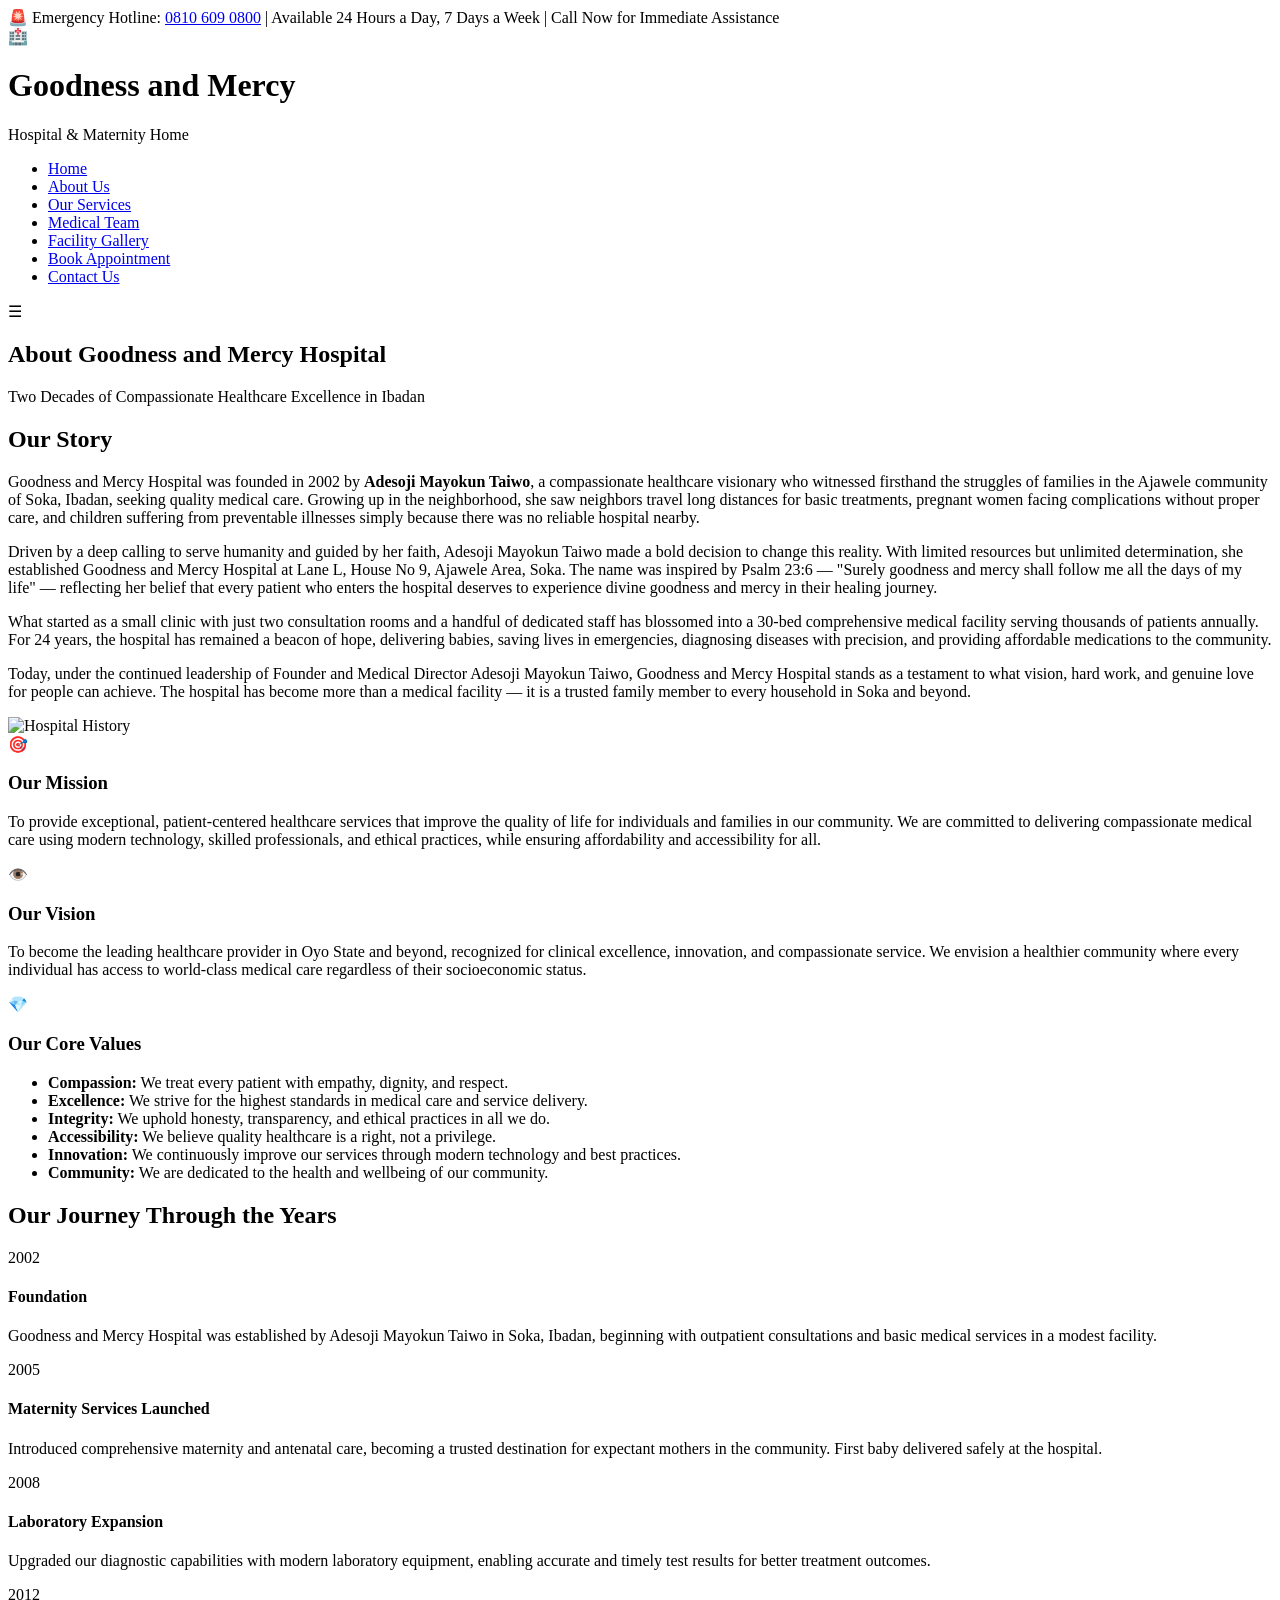
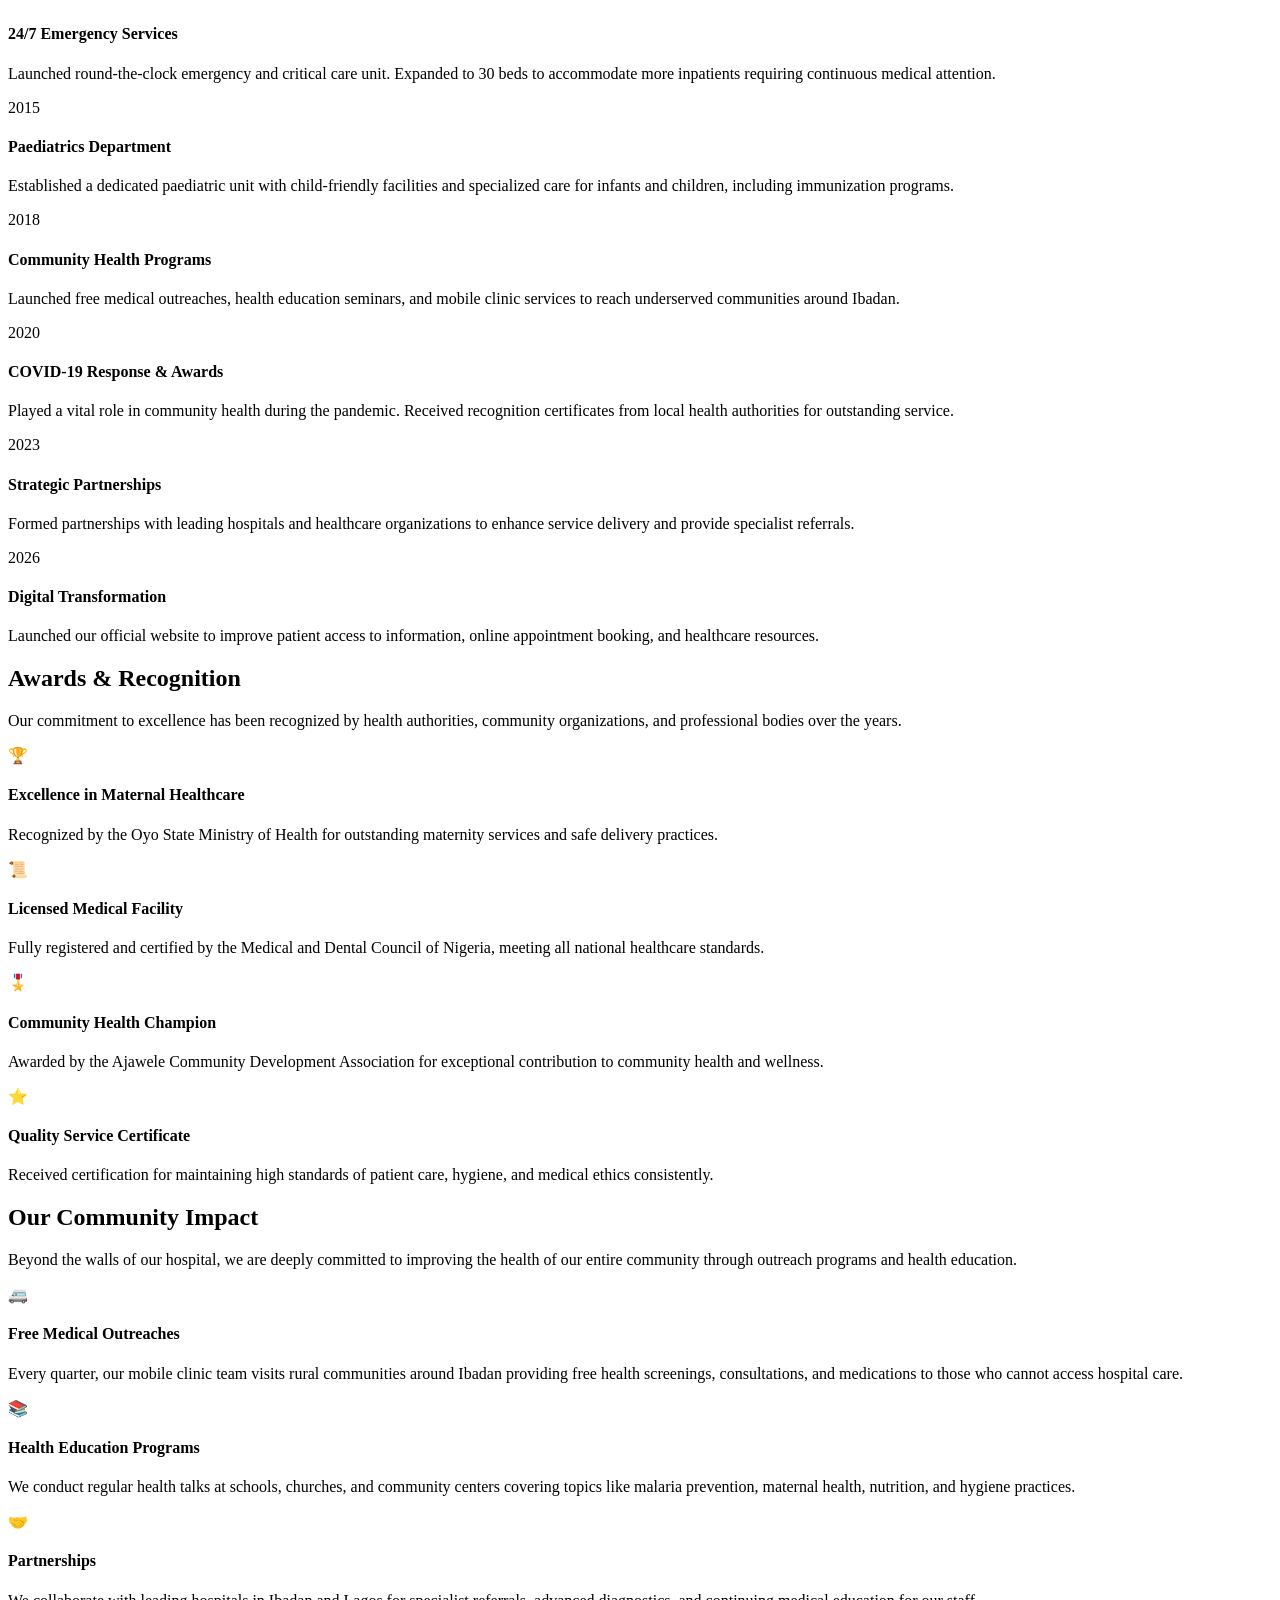
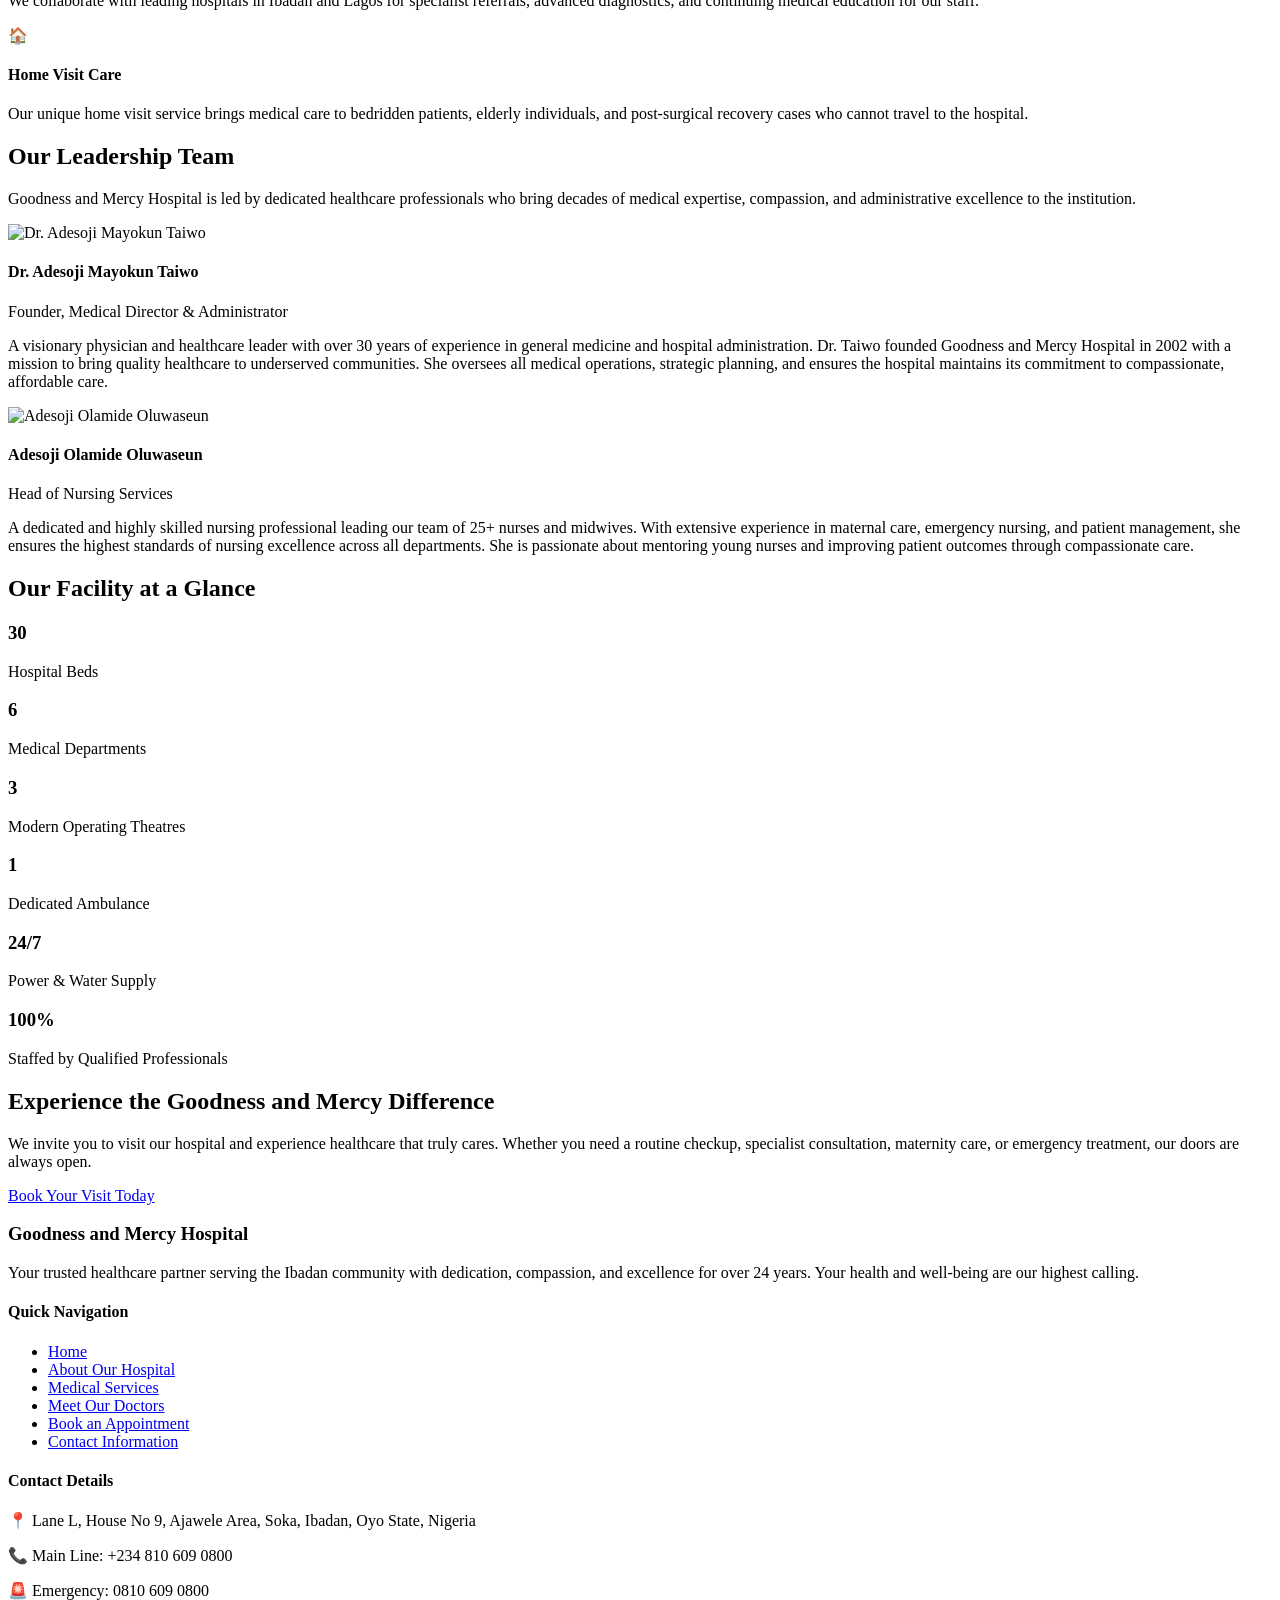
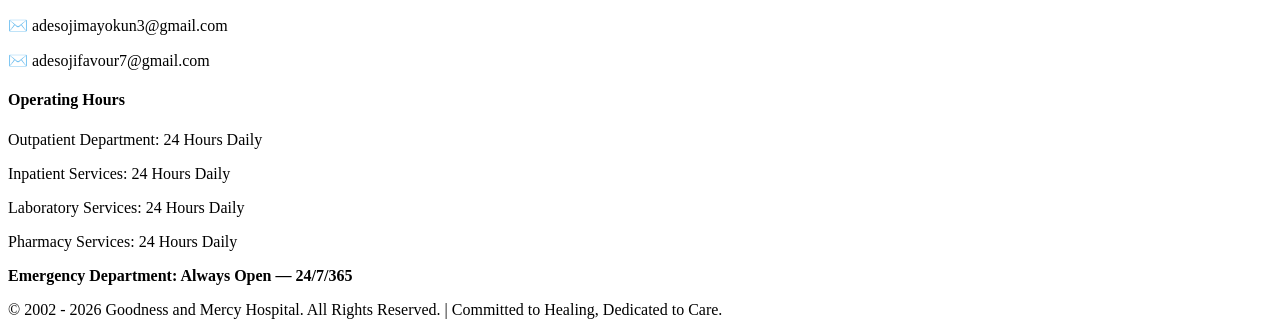
==== about.html @ 559cc2c1 "Create about.html" ====
<!DOCTYPE html>
<html lang="en">
<head>
    <meta charset="UTF-8">
    <meta name="viewport" content="width=device-width, initial-scale=1.0">
    <title>About Us - Goodness and Mercy Hospital | Ibadan, Nigeria</title>
    <meta name="description" content="Learn about Goodness and Mercy Hospital's history, mission, vision, and commitment to quality healthcare in Ibadan, Nigeria since 2002.">
    <link rel="stylesheet" href="css/style.css">
    <link href="https://fonts.googleapis.com/css2?family=Poppins:wght@300;400;500;600;700&display=swap" rel="stylesheet">
</head>
<body>

    <!-- Emergency Hotline Banner -->
    <div class="emergency-banner">
        <span>🚨 Emergency Hotline: </span>
        <a href="tel:+2348106090800">0810 609 0800</a>
        <span> | Available 24 Hours a Day, 7 Days a Week | Call Now for Immediate Assistance</span>
    </div>

    <!-- Header -->
    <header>
        <div class="logo">
            <div class="logo-icon">🏥</div>
            <div class="logo-text">
                <h1>Goodness and Mercy</h1>
                <p>Hospital & Maternity Home</p>
            </div>
        </div>
        <nav>
            <ul>
                <li><a href="index.html">Home</a></li>
                <li><a href="about.html" class="active">About Us</a></li>
                <li><a href="services.html">Our Services</a></li>
                <li><a href="doctors.html">Medical Team</a></li>
                <li><a href="gallery.html">Facility Gallery</a></li>
                <li><a href="appointment.html">Book Appointment</a></li>
                <li><a href="contact.html">Contact Us</a></li>
            </ul>
        </nav>
        <div class="mobile-menu-btn">☰</div>
    </header>

    <!-- Page Hero -->
    <section class="page-hero">
        <div class="page-hero-content">
            <h2>About Goodness and Mercy Hospital</h2>
            <p>Two Decades of Compassionate Healthcare Excellence in Ibadan</p>
        </div>
    </section>

    <!-- Our Story -->
    <section class="about-story">
        <div class="about-story-content">
            <h2>Our Story</h2>
            <p>Goodness and Mercy Hospital was founded in 2002 by <strong>Adesoji Mayokun Taiwo</strong>, a compassionate healthcare visionary who witnessed firsthand the struggles of families in the Ajawele community of Soka, Ibadan, seeking quality medical care. Growing up in the neighborhood, she saw neighbors travel long distances for basic treatments, pregnant women facing complications without proper care, and children suffering from preventable illnesses simply because there was no reliable hospital nearby.</p>
            
            <p>Driven by a deep calling to serve humanity and guided by her faith, Adesoji Mayokun Taiwo made a bold decision to change this reality. With limited resources but unlimited determination, she established Goodness and Mercy Hospital at Lane L, House No 9, Ajawele Area, Soka. The name was inspired by Psalm 23:6 — "Surely goodness and mercy shall follow me all the days of my life" — reflecting her belief that every patient who enters the hospital deserves to experience divine goodness and mercy in their healing journey.</p>
            
            <p>What started as a small clinic with just two consultation rooms and a handful of dedicated staff has blossomed into a 30-bed comprehensive medical facility serving thousands of patients annually. For 24 years, the hospital has remained a beacon of hope, delivering babies, saving lives in emergencies, diagnosing diseases with precision, and providing affordable medications to the community.</p>
            
            <p>Today, under the continued leadership of Founder and Medical Director Adesoji Mayokun Taiwo, Goodness and Mercy Hospital stands as a testament to what vision, hard work, and genuine love for people can achieve. The hospital has become more than a medical facility — it is a trusted family member to every household in Soka and beyond.</p>
        </div>
        <div class="about-story-image">
            <img src="https://images.unsplash.com/photo-1516549655169-df83a0774514?w=600" alt="Hospital History">
        </div>
    </section>

    <!-- Mission & Vision -->
    <section class="mission-vision">
        <div class="mission-card">
            <div class="mission-icon">🎯</div>
            <h3>Our Mission</h3>
            <p>To provide exceptional, patient-centered healthcare services that improve the quality of life for individuals and families in our community. We are committed to delivering compassionate medical care using modern technology, skilled professionals, and ethical practices, while ensuring affordability and accessibility for all.</p>
        </div>
        <div class="vision-card">
            <div class="vision-icon">👁️</div>
            <h3>Our Vision</h3>
            <p>To become the leading healthcare provider in Oyo State and beyond, recognized for clinical excellence, innovation, and compassionate service. We envision a healthier community where every individual has access to world-class medical care regardless of their socioeconomic status.</p>
        </div>
        <div class="values-card">
            <div class="values-icon">💎</div>
            <h3>Our Core Values</h3>
            <ul>
                <li><strong>Compassion:</strong> We treat every patient with empathy, dignity, and respect.</li>
                <li><strong>Excellence:</strong> We strive for the highest standards in medical care and service delivery.</li>
                <li><strong>Integrity:</strong> We uphold honesty, transparency, and ethical practices in all we do.</li>
                <li><strong>Accessibility:</strong> We believe quality healthcare is a right, not a privilege.</li>
                <li><strong>Innovation:</strong> We continuously improve our services through modern technology and best practices.</li>
                <li><strong>Community:</strong> We are dedicated to the health and wellbeing of our community.</li>
            </ul>
        </div>
    </section>

    <!-- Timeline -->
    <section class="timeline">
        <h2>Our Journey Through the Years</h2>
        <div class="timeline-container">
            <div class="timeline-item">
                <div class="timeline-year">2002</div>
                <div class="timeline-content">
                    <h4>Foundation</h4>
                    <p>Goodness and Mercy Hospital was established by Adesoji Mayokun Taiwo in Soka, Ibadan, beginning with outpatient consultations and basic medical services in a modest facility.</p>
                </div>
            </div>
            <div class="timeline-item">
                <div class="timeline-year">2005</div>
                <div class="timeline-content">
                    <h4>Maternity Services Launched</h4>
                    <p>Introduced comprehensive maternity and antenatal care, becoming a trusted destination for expectant mothers in the community. First baby delivered safely at the hospital.</p>
                </div>
            </div>
            <div class="timeline-item">
                <div class="timeline-year">2008</div>
                <div class="timeline-content">
                    <h4>Laboratory Expansion</h4>
                    <p>Upgraded our diagnostic capabilities with modern laboratory equipment, enabling accurate and timely test results for better treatment outcomes.</p>
                </div>
            </div>
            <div class="timeline-item">
                <div class="timeline-year">2012</div>
                <div class="timeline-content">
                    <h4>24/7 Emergency Services</h4>
                    <p>Launched round-the-clock emergency and critical care unit. Expanded to 30 beds to accommodate more inpatients requiring continuous medical attention.</p>
                </div>
            </div>
            <div class="timeline-item">
                <div class="timeline-year">2015</div>
                <div class="timeline-content">
                    <h4>Paediatrics Department</h4>
                    <p>Established a dedicated paediatric unit with child-friendly facilities and specialized care for infants and children, including immunization programs.</p>
                </div>
            </div>
            <div class="timeline-item">
                <div class="timeline-year">2018</div>
                <div class="timeline-content">
                    <h4>Community Health Programs</h4>
                    <p>Launched free medical outreaches, health education seminars, and mobile clinic services to reach underserved communities around Ibadan.</p>
                </div>
            </div>
            <div class="timeline-item">
                <div class="timeline-year">2020</div>
                <div class="timeline-content">
                    <h4>COVID-19 Response & Awards</h4>
                    <p>Played a vital role in community health during the pandemic. Received recognition certificates from local health authorities for outstanding service.</p>
                </div>
            </div>
            <div class="timeline-item">
                <div class="timeline-year">2023</div>
                <div class="timeline-content">
                    <h4>Strategic Partnerships</h4>
                    <p>Formed partnerships with leading hospitals and healthcare organizations to enhance service delivery and provide specialist referrals.</p>
                </div>
            </div>
            <div class="timeline-item">
                <div class="timeline-year">2026</div>
                <div class="timeline-content">
                    <h4>Digital Transformation</h4>
                    <p>Launched our official website to improve patient access to information, online appointment booking, and healthcare resources.</p>
                </div>
            </div>
        </div>
    </section>

    <!-- Awards & Recognition -->
    <section class="awards">
        <h2>Awards & Recognition</h2>
        <p class="section-intro">Our commitment to excellence has been recognized by health authorities, community organizations, and professional bodies over the years.</p>
        <div class="awards-grid">
            <div class="award-card">
                <div class="award-icon">🏆</div>
                <h4>Excellence in Maternal Healthcare</h4>
                <p>Recognized by the Oyo State Ministry of Health for outstanding maternity services and safe delivery practices.</p>
            </div>
            <div class="award-card">
                <div class="award-icon">📜</div>
                <h4>Licensed Medical Facility</h4>
                <p>Fully registered and certified by the Medical and Dental Council of Nigeria, meeting all national healthcare standards.</p>
            </div>
            <div class="award-card">
                <div class="award-icon">🎖️</div>
                <h4>Community Health Champion</h4>
                <p>Awarded by the Ajawele Community Development Association for exceptional contribution to community health and wellness.</p>
            </div>
            <div class="award-card">
                <div class="award-icon">⭐</div>
                <h4>Quality Service Certificate</h4>
                <p>Received certification for maintaining high standards of patient care, hygiene, and medical ethics consistently.</p>
            </div>
        </div>
    </section>

    <!-- Community Impact -->
    <section class="community-impact">
        <h2>Our Community Impact</h2>
        <p class="section-intro">Beyond the walls of our hospital, we are deeply committed to improving the health of our entire community through outreach programs and health education.</p>
        <div class="impact-grid">
            <div class="impact-card">
                <div class="impact-icon">🚐</div>
                <h4>Free Medical Outreaches</h4>
                <p>Every quarter, our mobile clinic team visits rural communities around Ibadan providing free health screenings, consultations, and medications to those who cannot access hospital care.</p>
            </div>
            <div class="impact-card">
                <div class="impact-icon">📚</div>
                <h4>Health Education Programs</h4>
                <p>We conduct regular health talks at schools, churches, and community centers covering topics like malaria prevention, maternal health, nutrition, and hygiene practices.</p>
            </div>
            <div class="impact-card">
                <div class="impact-icon">🤝</div>
                <h4>Partnerships</h4>
                <p>We collaborate with leading hospitals in Ibadan and Lagos for specialist referrals, advanced diagnostics, and continuing medical education for our staff.</p>
            </div>
            <div class="impact-card">
                <div class="impact-icon">🏠</div>
                <h4>Home Visit Care</h4>
                <p>Our unique home visit service brings medical care to bedridden patients, elderly individuals, and post-surgical recovery cases who cannot travel to the hospital.</p>
            </div>
        </div>
    </section>

    <!-- Leadership -->
    <section class="leadership">
        <h2>Our Leadership Team</h2>
        <p class="section-intro">Goodness and Mercy Hospital is led by dedicated healthcare professionals who bring decades of medical expertise, compassion, and administrative excellence to the institution.</p>
        <div class="leadership-grid">
            <div class="leader-card">
                <div class="leader-image">
                    <img src="https://images.unsplash.com/photo-1559839734-2b71ea197ec2?w=400" alt="Dr. Adesoji Mayokun Taiwo">
                </div>
                <h4>Dr. Adesoji Mayokun Taiwo</h4>
                <p class="leader-title">Founder, Medical Director & Administrator</p>
                <p>A visionary physician and healthcare leader with over 30 years of experience in general medicine and hospital administration. Dr. Taiwo founded Goodness and Mercy Hospital in 2002 with a mission to bring quality healthcare to underserved communities. She oversees all medical operations, strategic planning, and ensures the hospital maintains its commitment to compassionate, affordable care.</p>
            </div>
            <div class="leader-card">
                <div class="leader-image">
                    <img src="https://images.unsplash.com/photo-1594824476967-48c8b964273f?w=400" alt="Adesoji Olamide Oluwaseun">
                </div>
                <h4>Adesoji Olamide Oluwaseun</h4>
                <p class="leader-title">Head of Nursing Services</p>
                <p>A dedicated and highly skilled nursing professional leading our team of 25+ nurses and midwives. With extensive experience in maternal care, emergency nursing, and patient management, she ensures the highest standards of nursing excellence across all departments. She is passionate about mentoring young nurses and improving patient outcomes through compassionate care.</p>
            </div>
        </div>
    </section>

    <!-- Facility Stats -->
    <section class="facility-stats">
        <h2>Our Facility at a Glance</h2>
        <div class="facility-grid">
            <div class="facility-item">
                <h3>30</h3>
                <p>Hospital Beds</p>
            </div>
            <div class="facility-item">
                <h3>6</h3>
                <p>Medical Departments</p>
            </div>
            <div class="facility-item">
                <h3>3</h3>
                <p>Modern Operating Theatres</p>
            </div>
            <div class="facility-item">
                <h3>1</h3>
                <p>Dedicated Ambulance</p>
            </div>
            <div class="facility-item">
                <h3>24/7</h3>
                <p>Power & Water Supply</p>
            </div>
            <div class="facility-item">
                <h3>100%</h3>
                <p>Staffed by Qualified Professionals</p>
            </div>
        </div>
    </section>

    <!-- CTA -->
    <section class="cta">
        <h2>Experience the Goodness and Mercy Difference</h2>
        <p>We invite you to visit our hospital and experience healthcare that truly cares. Whether you need a routine checkup, specialist consultation, maternity care, or emergency treatment, our doors are always open.</p>
        <a href="appointment.html" class="btn btn-white">Book Your Visit Today</a>
    </section>

    <!-- Footer -->
    <footer>
        <div class="footer-content">
            <div class="footer-section">
                <h3>Goodness and Mercy Hospital</h3>
                <p>Your trusted healthcare partner serving the Ibadan community with dedication, compassion, and excellence for over 24 years. Your health and well-being are our highest calling.</p>
            </div>
            <div class="footer-section">
                <h4>Quick Navigation</h4>
                <ul>
                    <li><a href="index.html">Home</a></li>
                    <li><a href="about.html">About Our Hospital</a></li>
                    <li><a href="services.html">Medical Services</a></li>
                    <li><a href="doctors.html">Meet Our Doctors</a></li>
                    <li><a href="appointment.html">Book an Appointment</a></li>
                    <li><a href="contact.html">Contact Information</a></li>
                </ul>
            </div>
            <div class="footer-section">
                <h4>Contact Details</h4>
                <p>📍 Lane L, House No 9, Ajawele Area, Soka, Ibadan, Oyo State, Nigeria</p>
                <p>📞 Main Line: +234 810 609 0800</p>
                <p>🚨 Emergency: 0810 609 0800</p>
                <p>✉️ adesojimayokun3@gmail.com</p>
                <p>✉️ adesojifavour7@gmail.com</p>
            </div>
            <div class="footer-section">
                <h4>Operating Hours</h4>
                <p>Outpatient Department: 24 Hours Daily</p>
                <p>Inpatient Services: 24 Hours Daily</p>
                <p>Laboratory Services: 24 Hours Daily</p>
                <p>Pharmacy Services: 24 Hours Daily</p>
                <p><strong>Emergency Department: Always Open — 24/7/365</strong></p>
            </div>
        </div>
        <div class="footer-bottom">
            <p>© 2002 - 2026 Goodness and Mercy Hospital. All Rights Reserved. | Committed to Healing, Dedicated to Care.</p>
        </div>
    </footer>

    <script src="js/main.js"></script>
</body>
</html>
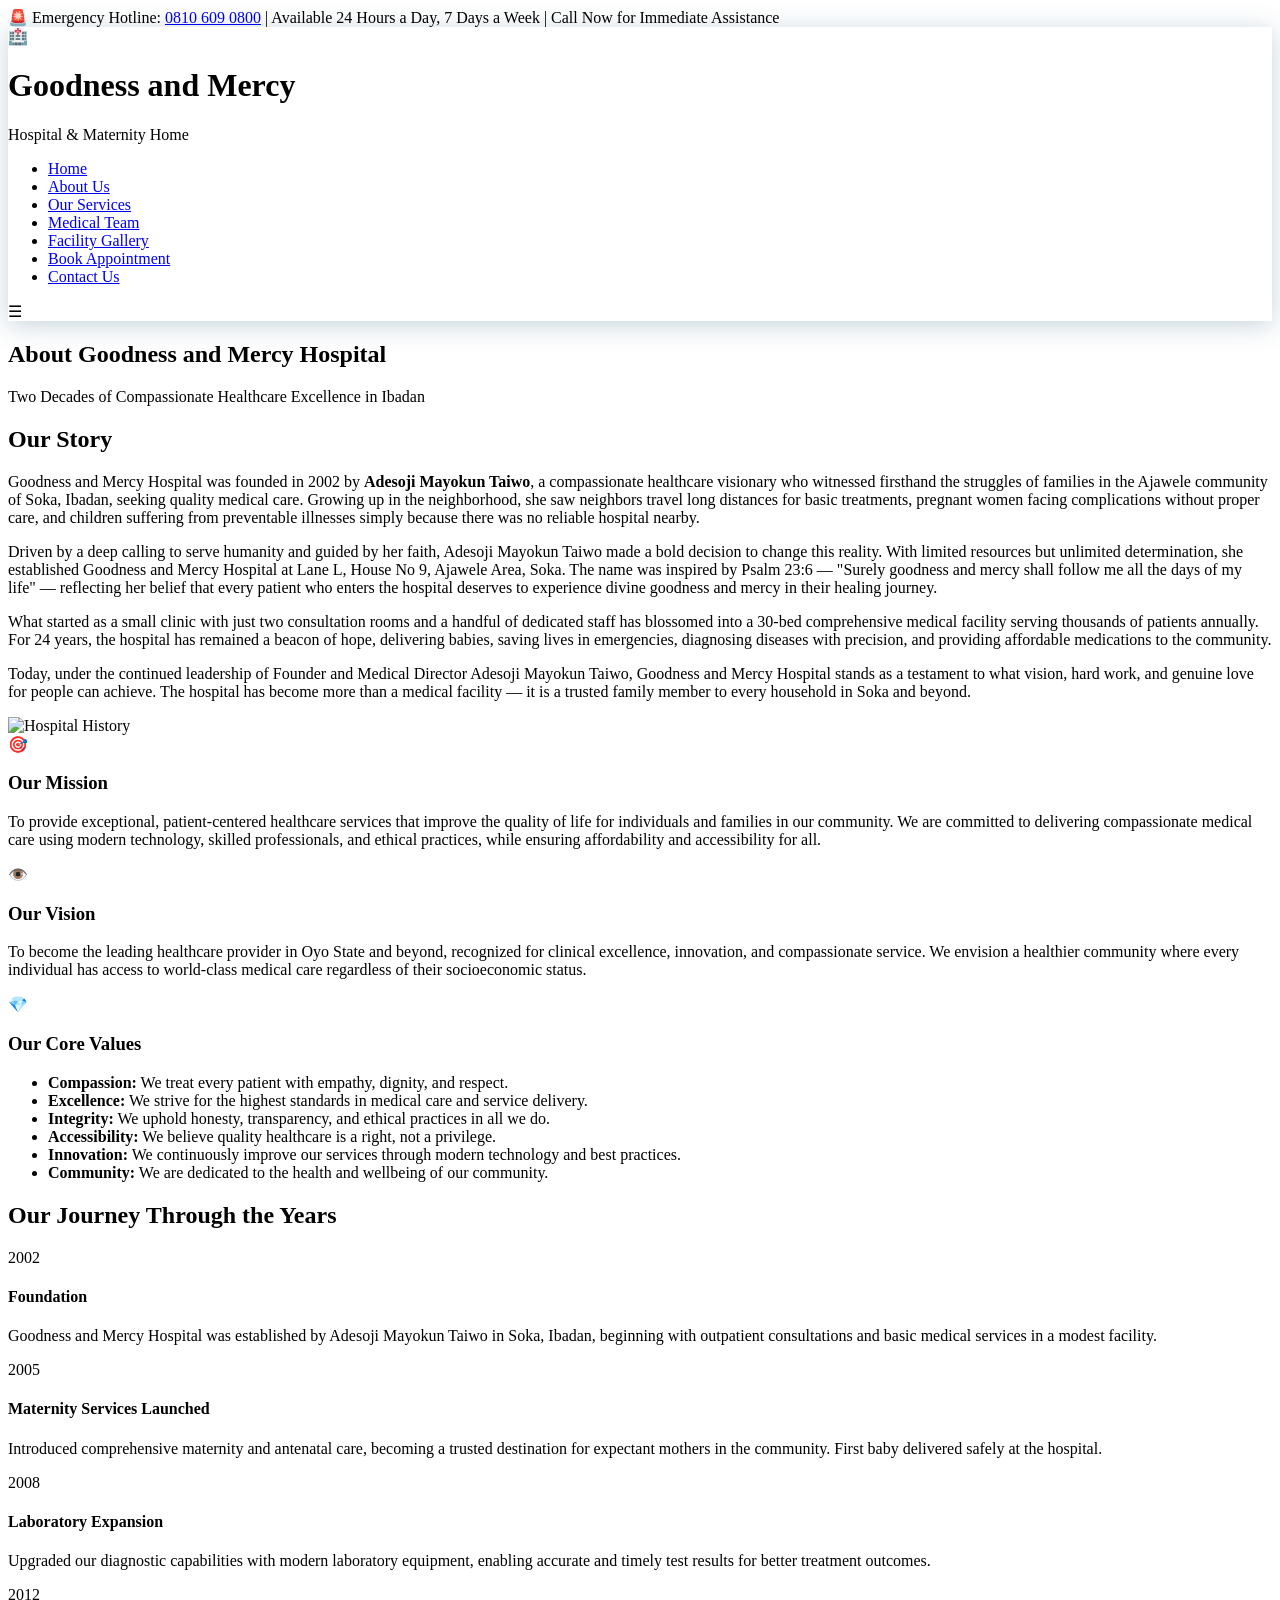
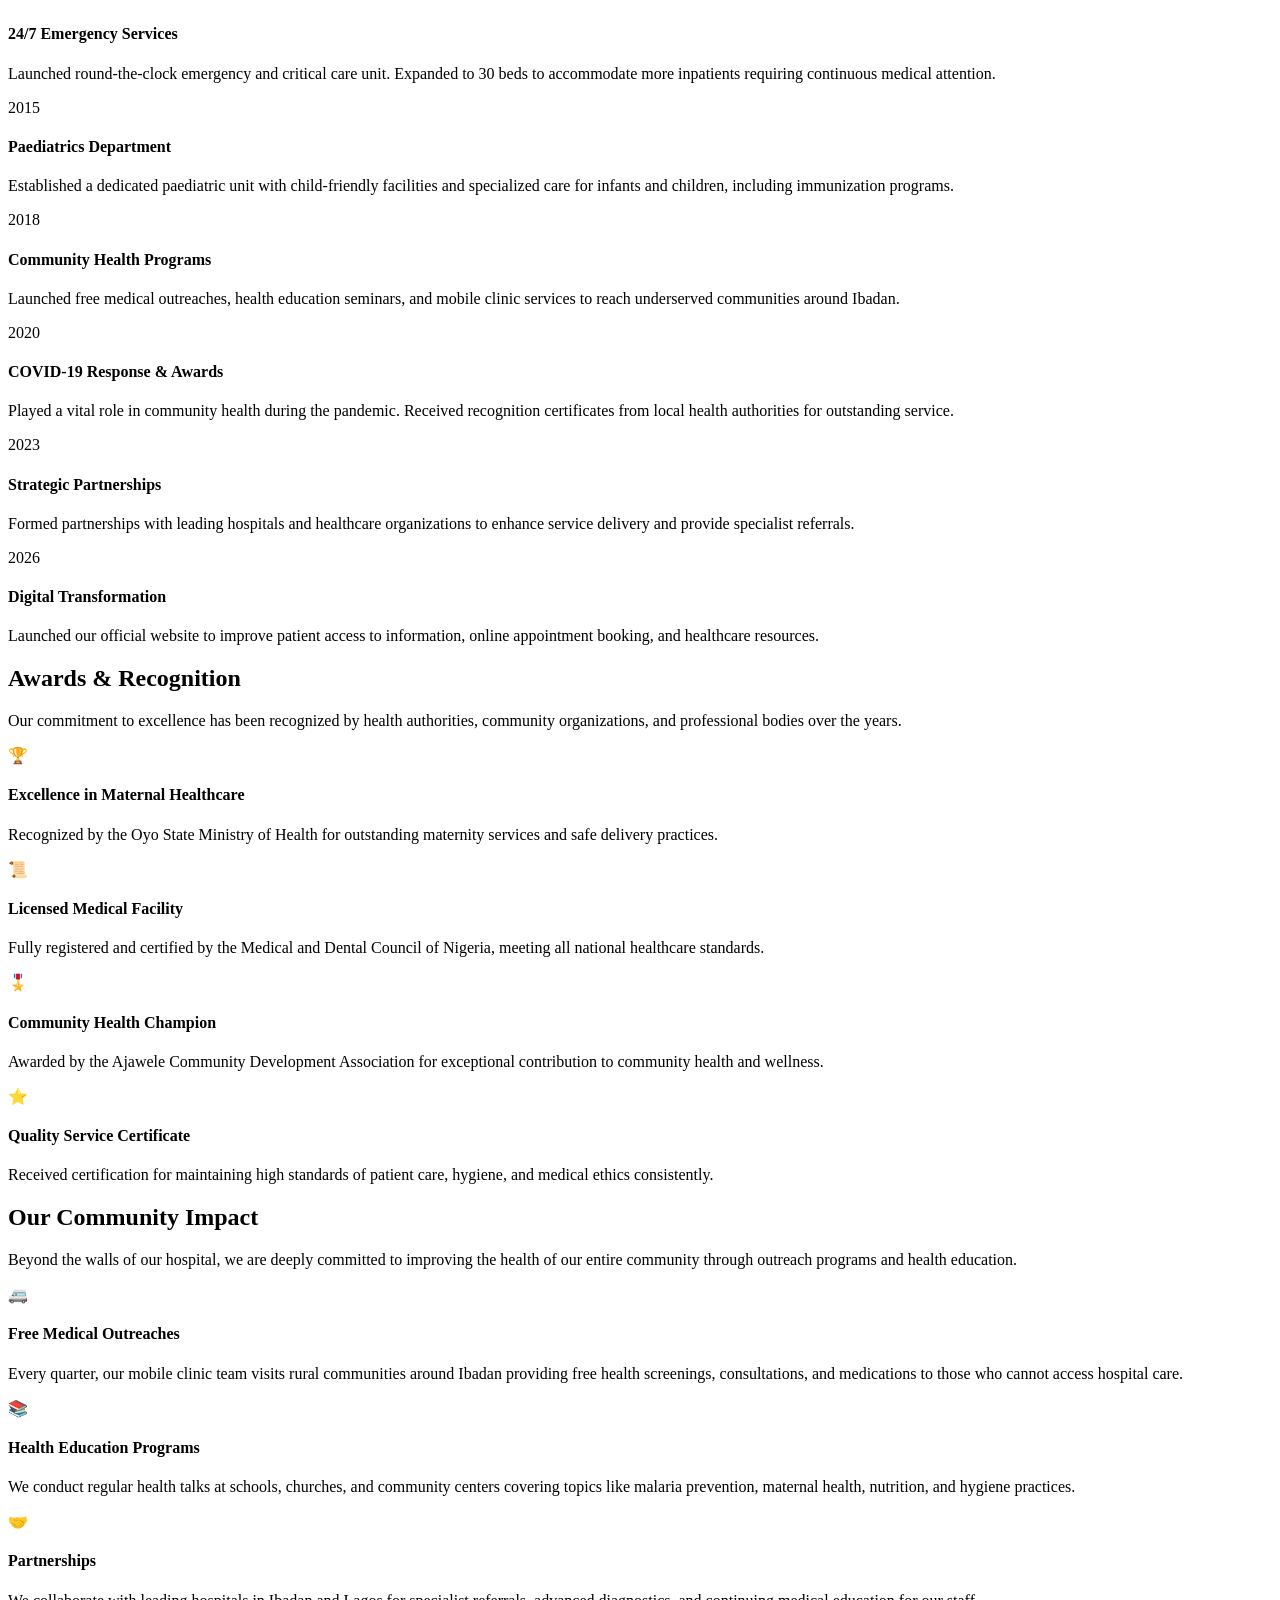
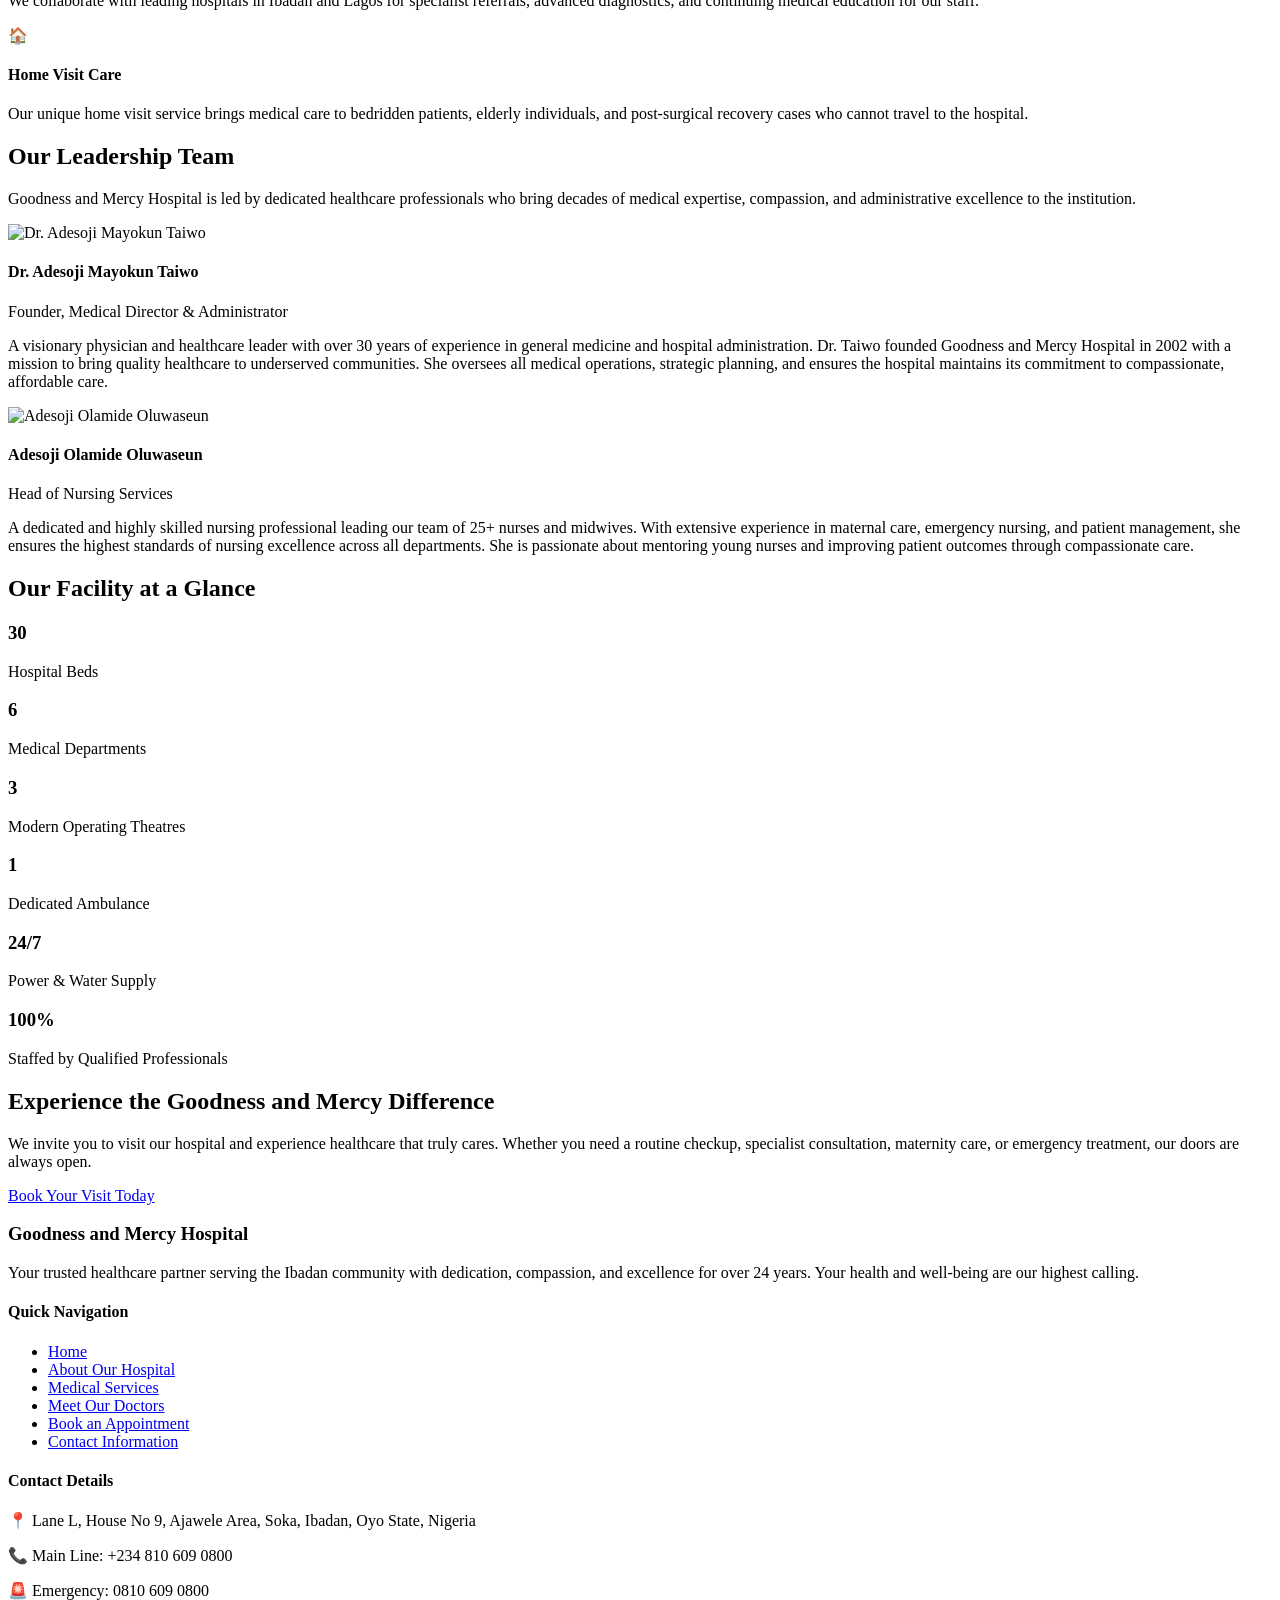
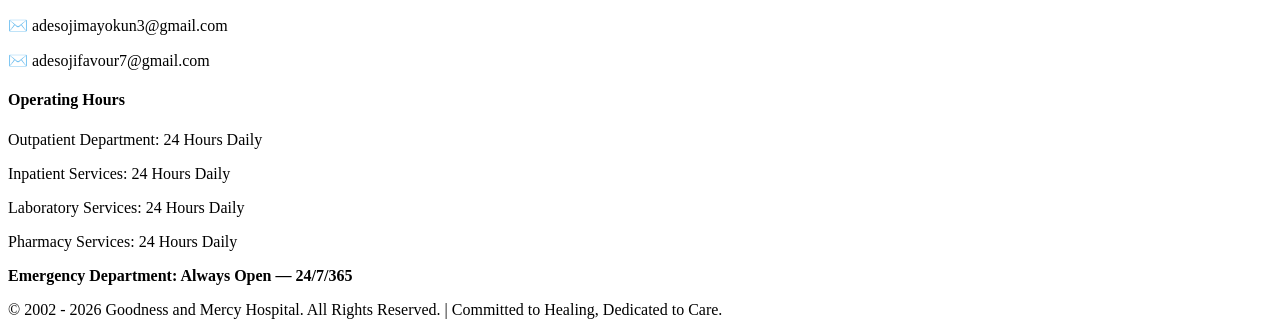
==== commit 7400d567: "Add script tag for main.js in about.html" ====
--- a/about.html
+++ b/about.html
@@ -7,6 +7,7 @@
     <meta name="description" content="Learn about Goodness and Mercy Hospital's history, mission, vision, and commitment to quality healthcare in Ibadan, Nigeria since 2002.">
     <link rel="stylesheet" href="css/style.css">
     <link href="https://fonts.googleapis.com/css2?family=Poppins:wght@300;400;500;600;700&display=swap" rel="stylesheet">
+    <script src="js/main.js"></script>
 </head>
 <body>
 
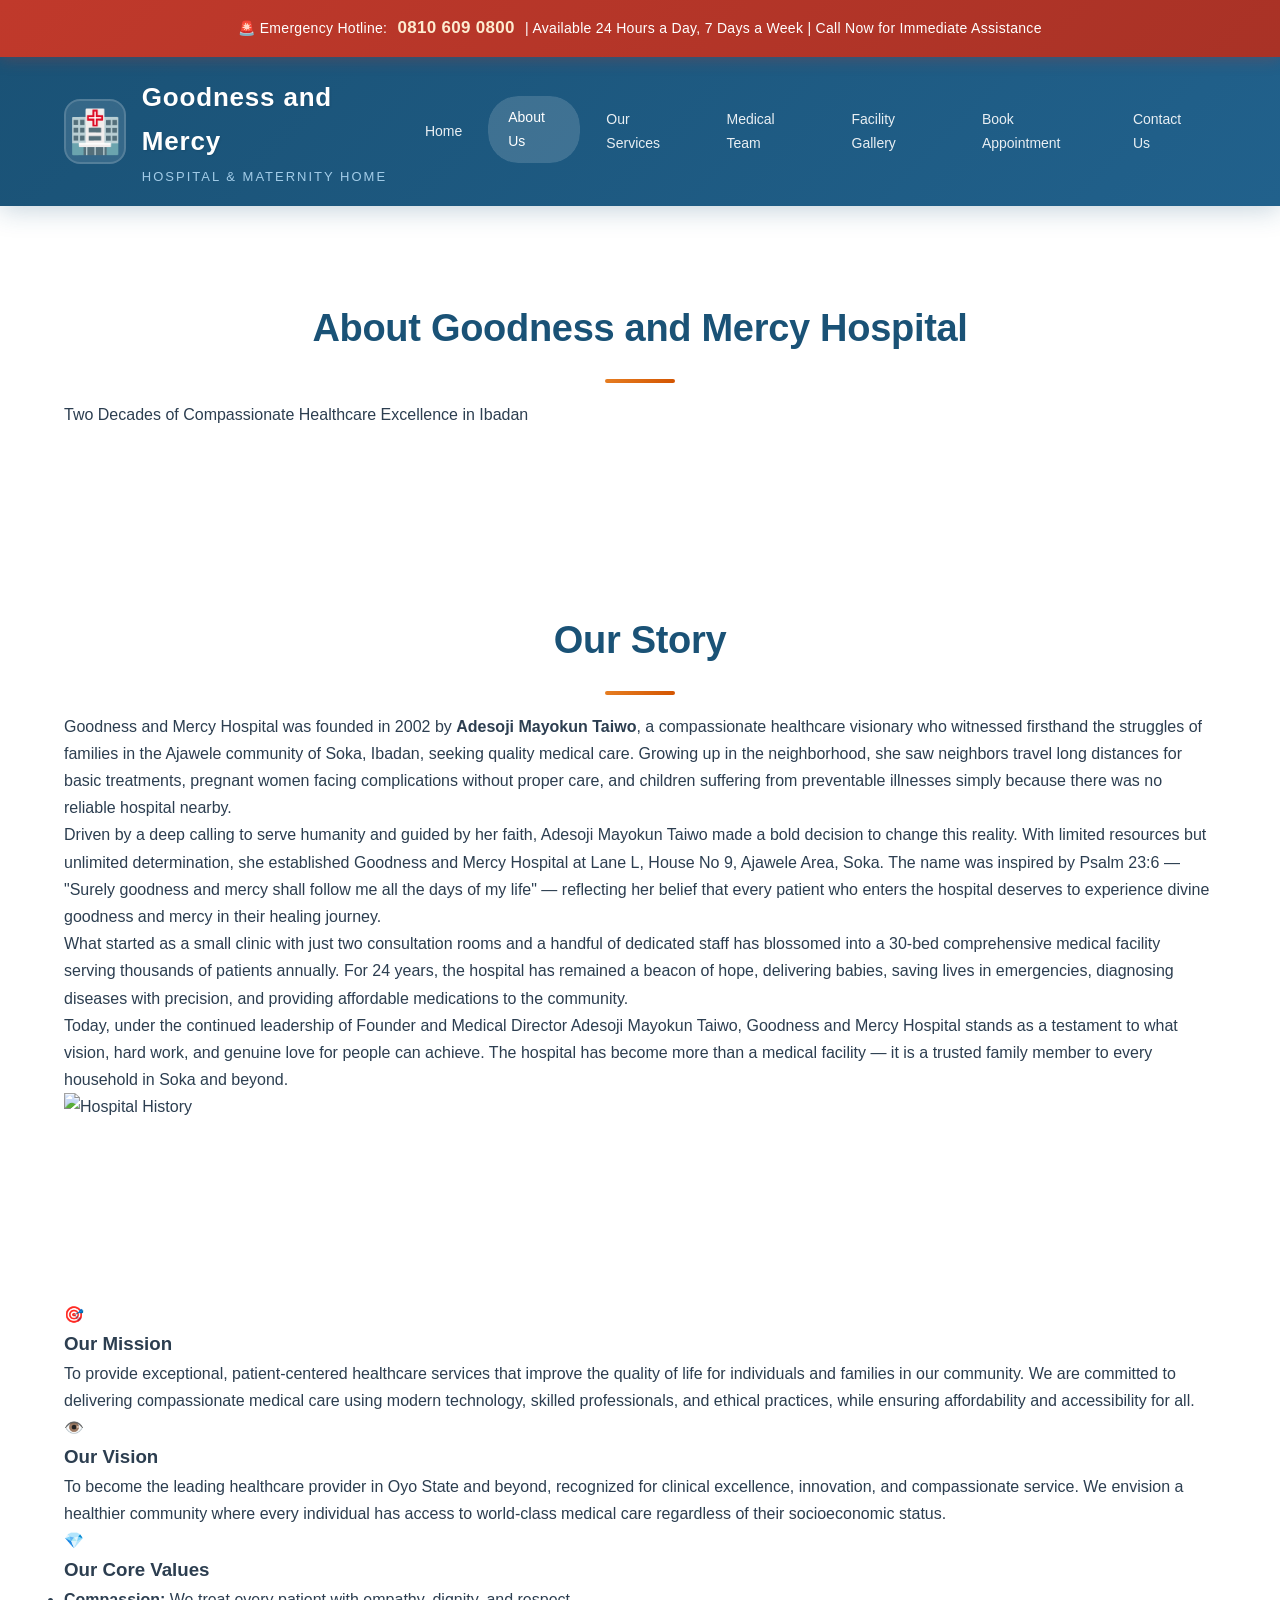
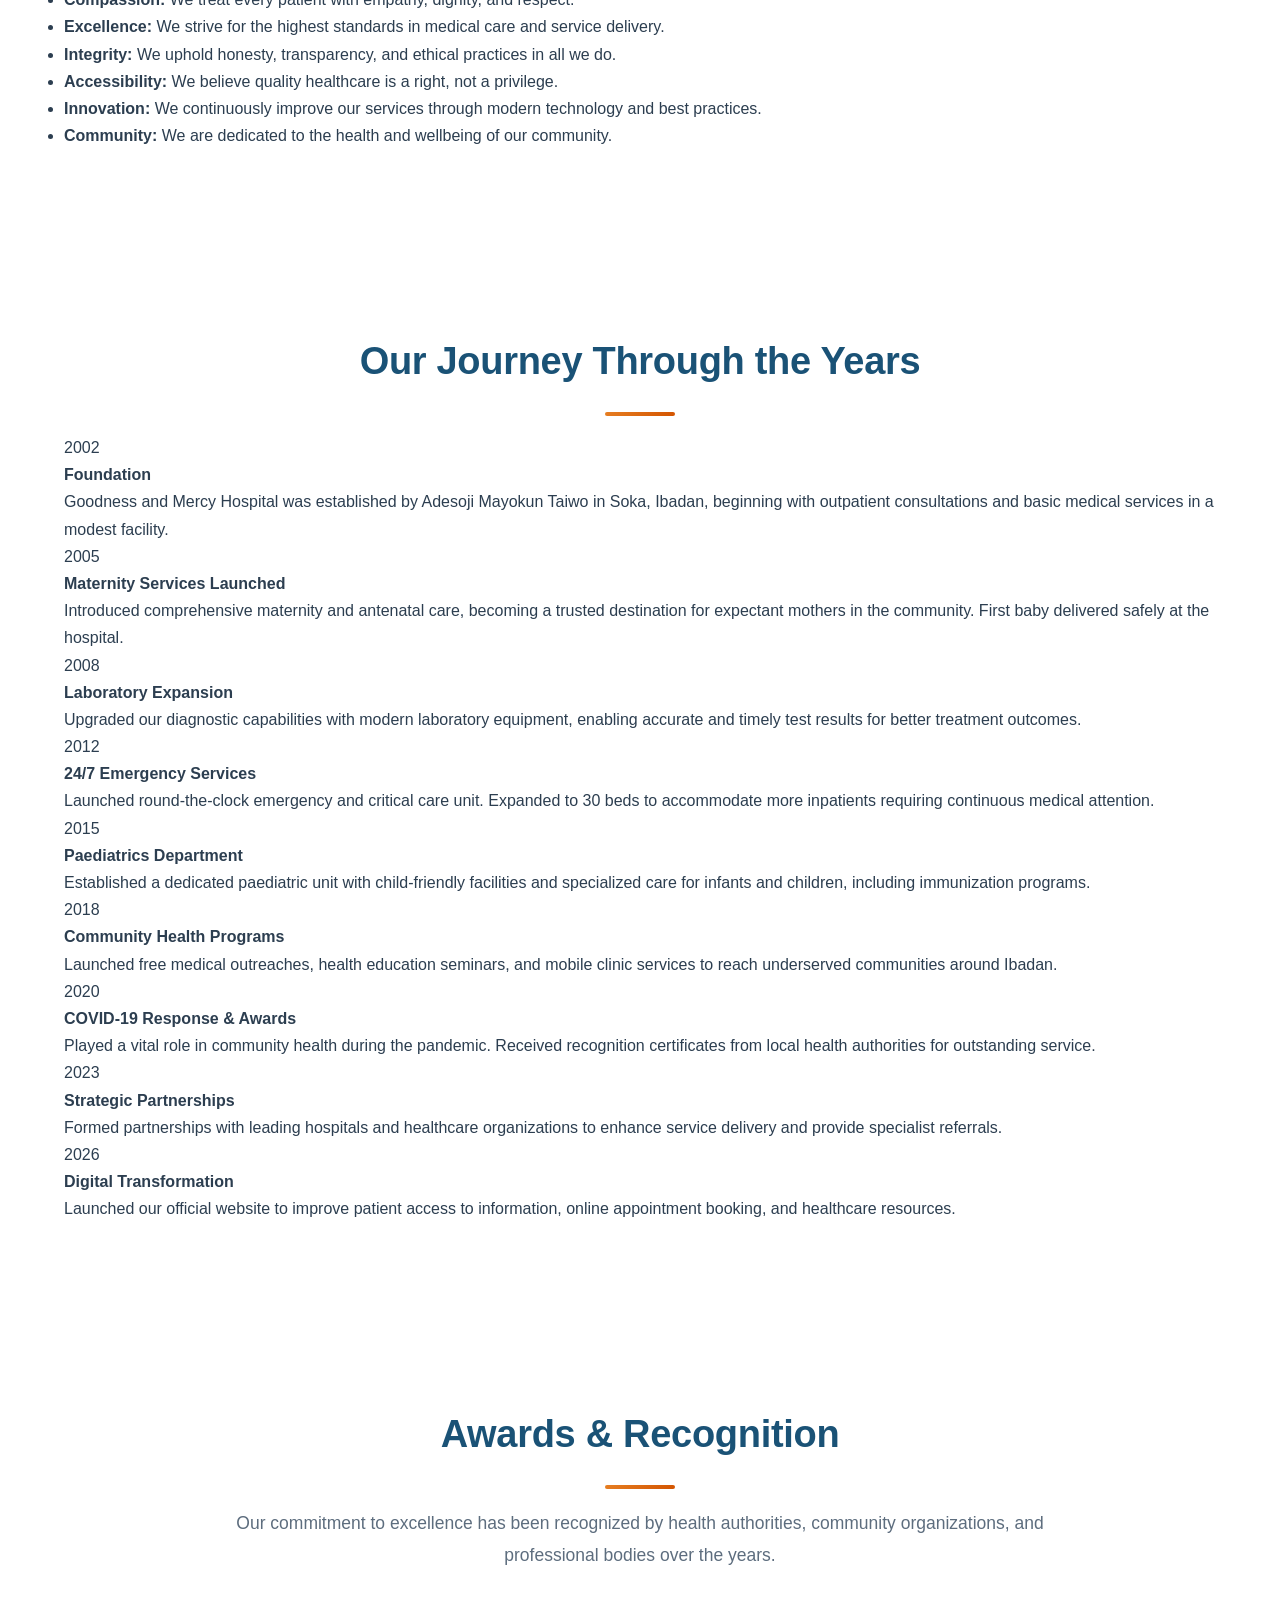
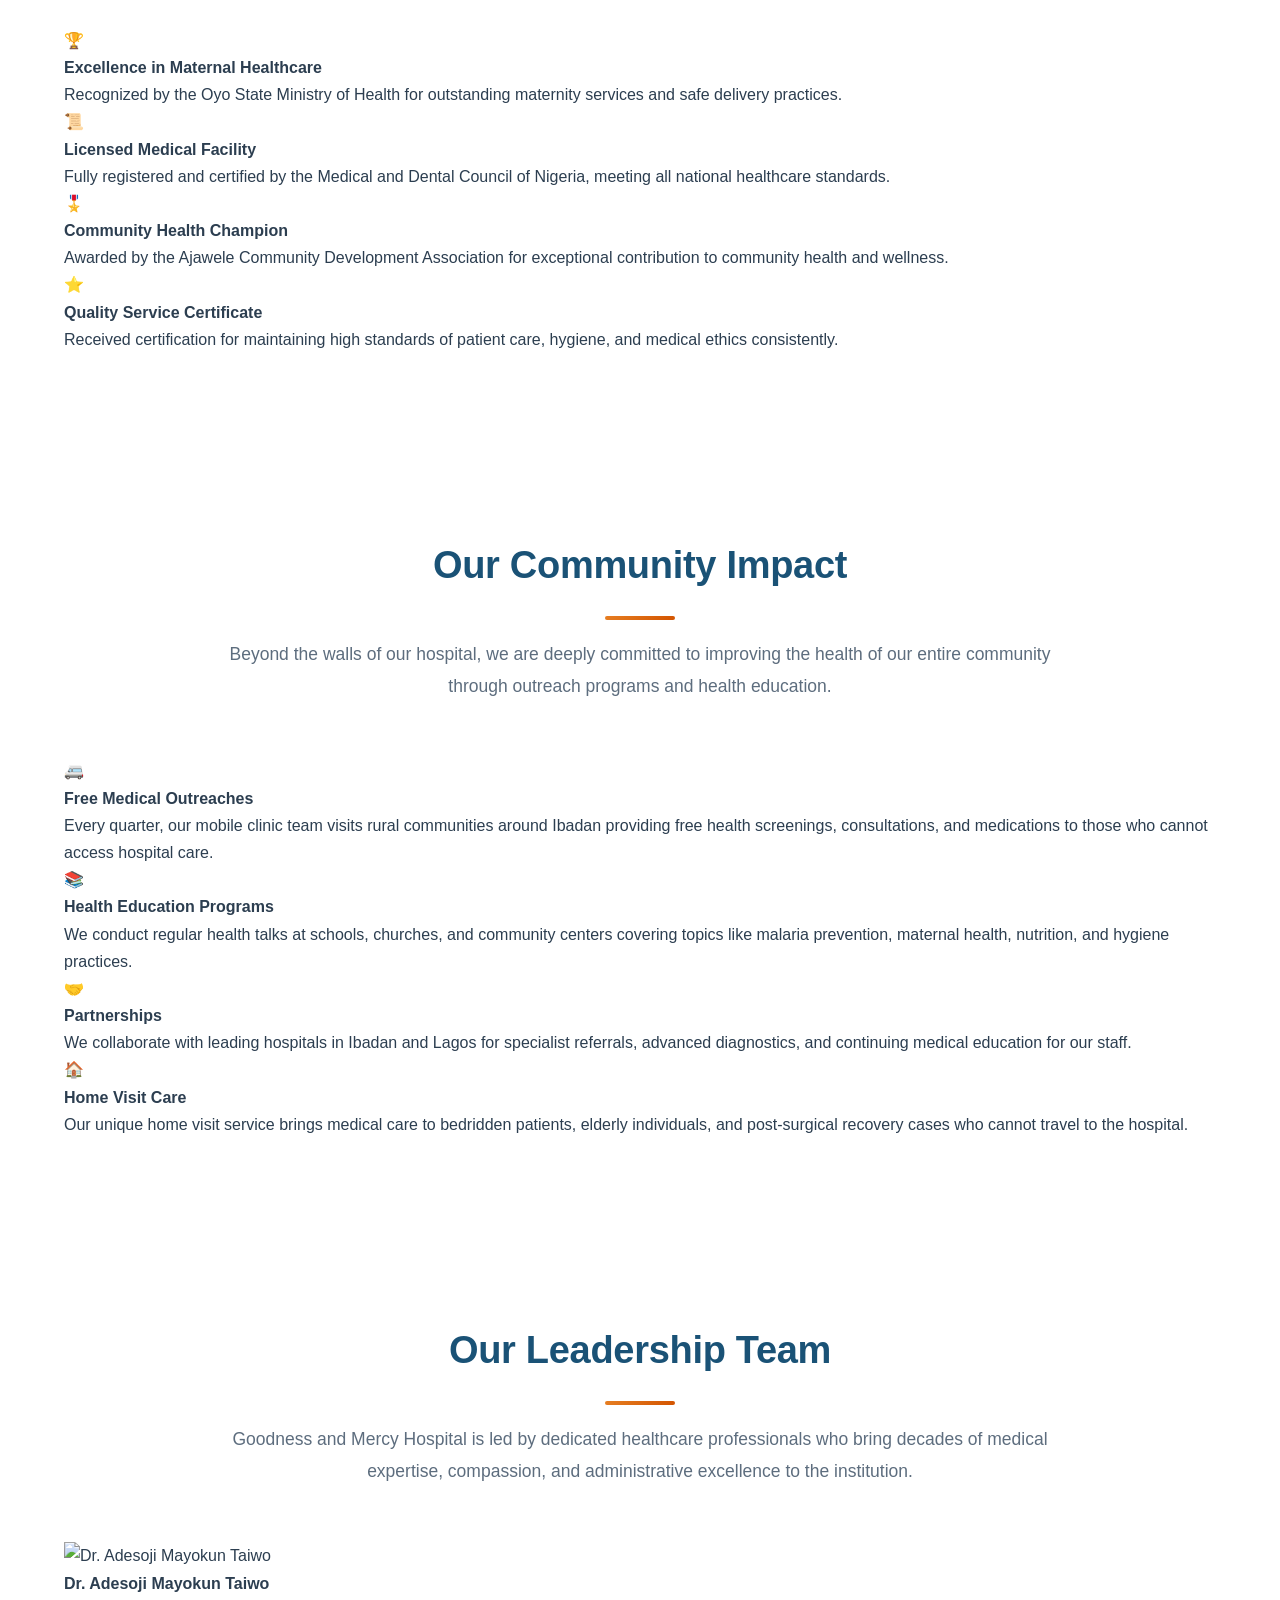
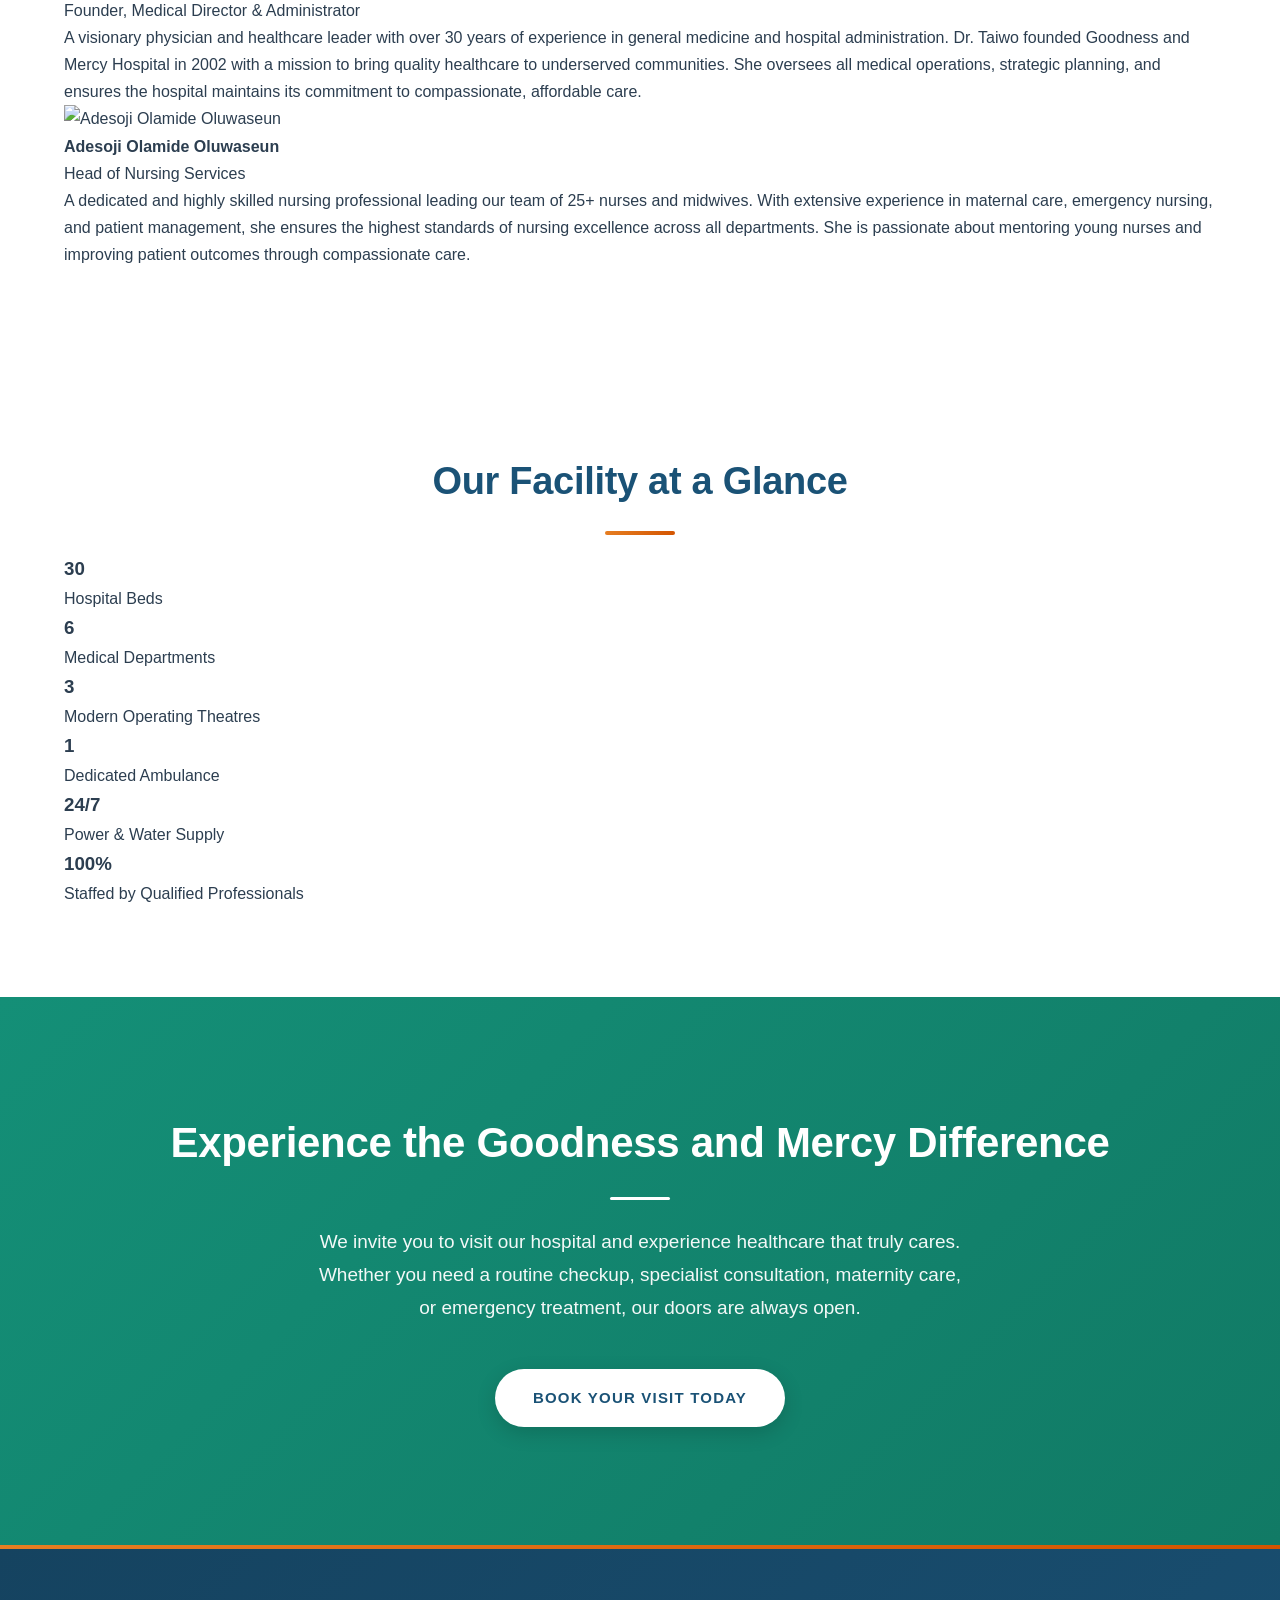
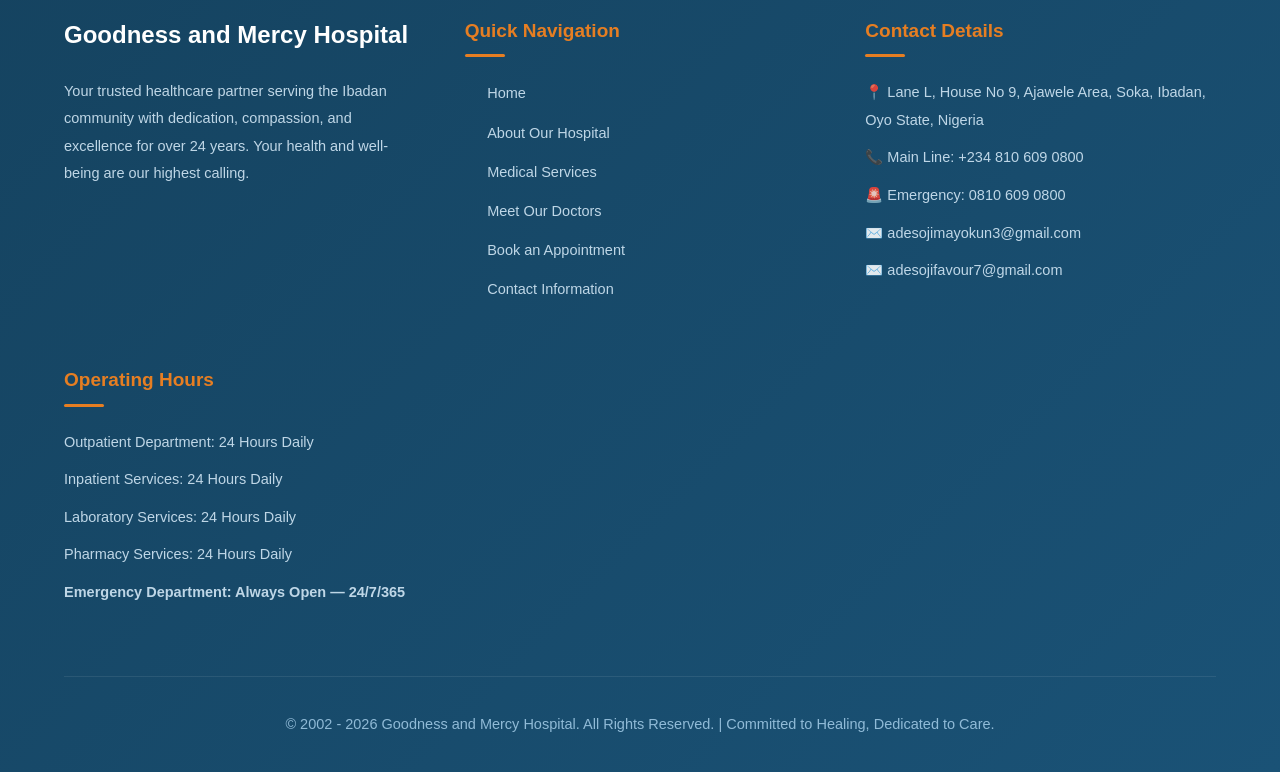
==== commit 16ed4818: "Update about.html" ====
--- a/about.html
+++ b/about.html
@@ -5,7 +5,7 @@
     <meta name="viewport" content="width=device-width, initial-scale=1.0">
     <title>About Us - Goodness and Mercy Hospital | Ibadan, Nigeria</title>
     <meta name="description" content="Learn about Goodness and Mercy Hospital's history, mission, vision, and commitment to quality healthcare in Ibadan, Nigeria since 2002.">
-    <link rel="stylesheet" href="css/style.css">
+    <link rel="stylesheet" href="style.css">
     <link href="https://fonts.googleapis.com/css2?family=Poppins:wght@300;400;500;600;700&display=swap" rel="stylesheet">
     <script src="js/main.js"></script>
 </head>
--- a/style.css
+++ b/style.css
@@ -0,0 +1,1052 @@
+/* ============================================
+   GOODNESS AND MERCY HOSPITAL - PROFESSIONAL STYLESHEET
+   
+   Color Psychology for Healthcare:
+   - Primary Blue: #1a5276 (Trust, calm, professionalism)
+   - Medical Teal: #148f77 (Healing, cleanliness, renewal)
+   - Warm Coral: #e67e22 (Care, warmth, energy)
+   - Pure White: #ffffff (Cleanliness, purity)
+   - Soft Gray: #f4f6f7 (Comfort, neutrality)
+   - Dark Text: #2c3e50 (Readability, authority)
+   ============================================ */
+
+/* ========== CSS RESET & BASE ========== */
+*,
+*::before,
+*::after {
+    margin: 0;
+    padding: 0;
+    box-sizing: border-box;
+}
+
+html {
+    scroll-behavior: smooth;
+    font-size: 16px;
+}
+
+body {
+    font-family: 'Poppins', 'Segoe UI', Tahoma, Geneva, Verdana, sans-serif;
+    line-height: 1.7;
+    color: #2c3e50;
+    background-color: #ffffff;
+    -webkit-font-smoothing: antialiased;
+    -moz-osx-font-smoothing: grayscale;
+}
+
+a {
+    text-decoration: none;
+    color: inherit;
+    transition: all 0.3s cubic-bezier(0.4, 0, 0.2, 1);
+}
+
+img {
+    max-width: 100%;
+    height: auto;
+    display: block;
+}
+
+/* ========== EMERGENCY BANNER ========== */
+.emergency-banner {
+    background: linear-gradient(135deg, #c0392b 0%, #a93226 100%);
+    color: #ffffff;
+    text-align: center;
+    padding: 14px 20px;
+    font-size: 14px;
+    font-weight: 500;
+    letter-spacing: 0.3px;
+    position: sticky;
+    top: 0;
+    z-index: 1000;
+    box-shadow: 0 2px 15px rgba(192, 57, 43, 0.3);
+}
+
+.emergency-banner a {
+    color: #fdebd0;
+    font-weight: 700;
+    font-size: 17px;
+    margin: 0 6px;
+    display: inline-block;
+}
+
+.emergency-banner a:hover {
+    color: #ffffff;
+    text-decoration: underline;
+    transform: scale(1.05);
+}
+
+/* ========== HEADER & NAVIGATION ========== */
+header {
+    background: linear-gradient(135deg, #1a5276 0%, #21618c 100%);
+    color: #ffffff;
+    padding: 18px 5%;
+    display: flex;
+    justify-content: space-between;
+    align-items: center;
+    position: relative;
+    box-shadow: 0 4px 25px rgba(26, 82, 118, 0.25);
+}
+
+.logo {
+    display: flex;
+    align-items: center;
+    gap: 16px;
+}
+
+.logo-icon {
+    font-size: 42px;
+    background: rgba(255, 255, 255, 0.12);
+    width: 65px;
+    height: 65px;
+    display: flex;
+    align-items: center;
+    justify-content: center;
+    border-radius: 16px;
+    backdrop-filter: blur(12px);
+    border: 2px solid rgba(255, 255, 255, 0.15);
+    transition: all 0.3s ease;
+}
+
+.logo-icon:hover {
+    background: rgba(255, 255, 255, 0.2);
+    transform: rotate(5deg) scale(1.05);
+}
+
+.logo-text h1 {
+    font-size: 26px;
+    font-weight: 700;
+    letter-spacing: 0.8px;
+    margin-bottom: 3px;
+    text-shadow: 1px 1px 2px rgba(0,0,0,0.1);
+}
+
+.logo-text p {
+    font-size: 13px;
+    opacity: 0.92;
+    font-weight: 400;
+    letter-spacing: 2px;
+    text-transform: uppercase;
+    color: #aed6f1;
+}
+
+nav ul {
+    display: flex;
+    list-style: none;
+    gap: 6px;
+    align-items: center;
+}
+
+nav ul li a {
+    color: rgba(255, 255, 255, 0.9);
+    padding: 10px 20px;
+    border-radius: 30px;
+    font-size: 14px;
+    font-weight: 500;
+    display: block;
+    position: relative;
+    overflow: hidden;
+}
+
+nav ul li a::before {
+    content: '';
+    position: absolute;
+    top: 0;
+    left: 0;
+    width: 100%;
+    height: 100%;
+    background: rgba(255, 255, 255, 0.15);
+    border-radius: 30px;
+    transform: scaleX(0);
+    transform-origin: right;
+    transition: transform 0.3s ease;
+    z-index: -1;
+}
+
+nav ul li a:hover::before,
+nav ul li a.active::before {
+    transform: scaleX(1);
+    transform-origin: left;
+}
+
+nav ul li a:hover,
+nav ul li a.active {
+    color: #ffffff;
+    transform: translateY(-2px);
+}
+
+.mobile-menu-btn {
+    display: none;
+    font-size: 28px;
+    cursor: pointer;
+    padding: 8px;
+    border-radius: 8px;
+    transition: background 0.3s ease;
+}
+
+.mobile-menu-btn:hover {
+    background: rgba(255, 255, 255, 0.15);
+}
+
+/* ========== HERO SECTION ========== */
+.hero {
+    background: linear-gradient(135deg, rgba(26, 82, 118, 0.92) 0%, rgba(20, 143, 119, 0.88) 100%), 
+                url('https://images.unsplash.com/photo-1519494026892-80bbd2d6fd0d?w=1400');
+    background-size: cover;
+    background-position: center;
+    background-attachment: fixed;
+    min-height: 650px;
+    display: flex;
+    align-items: center;
+    justify-content: center;
+    text-align: center;
+    color: #ffffff;
+    padding: 100px 20px;
+    position: relative;
+}
+
+.hero::after {
+    content: '';
+    position: absolute;
+    bottom: 0;
+    left: 0;
+    right: 0;
+    height: 100px;
+    background: linear-gradient(to top, rgba(255,255,255,0.1), transparent);
+}
+
+.hero-content {
+    max-width: 850px;
+    animation: fadeInUp 1.2s cubic-bezier(0.4, 0, 0.2, 1);
+    position: relative;
+    z-index: 1;
+}
+
+.hero h2 {
+    font-size: 52px;
+    font-weight: 700;
+    margin-bottom: 25px;
+    text-shadow: 2px 2px 8px rgba(0,0,0,0.2);
+    line-height: 1.15;
+    letter-spacing: -0.5px;
+}
+
+.hero .tagline {
+    font-size: 21px;
+    font-weight: 300;
+    margin-bottom: 25px;
+    opacity: 0.95;
+    line-height: 1.6;
+    max-width: 700px;
+    margin-left: auto;
+    margin-right: auto;
+}
+
+.hero .location {
+    font-size: 16px;
+    margin-bottom: 45px;
+    opacity: 0.92;
+    background: rgba(255, 255, 255, 0.12);
+    display: inline-block;
+    padding: 12px 30px;
+    border-radius: 50px;
+    backdrop-filter: blur(15px);
+    border: 1px solid rgba(255, 255, 255, 0.2);
+    font-weight: 400;
+}
+
+.hero-buttons {
+    display: flex;
+    gap: 20px;
+    justify-content: center;
+    flex-wrap: wrap;
+}
+
+/* ========== BUTTONS ========== */
+.btn {
+    display: inline-block;
+    padding: 16px 38px;
+    border-radius: 50px;
+    font-weight: 600;
+    font-size: 15px;
+    text-transform: uppercase;
+    letter-spacing: 1.2px;
+    transition: all 0.4s cubic-bezier(0.4, 0, 0.2, 1);
+    cursor: pointer;
+    border: none;
+    position: relative;
+    overflow: hidden;
+}
+
+.btn::after {
+    content: '';
+    position: absolute;
+    top: 50%;
+    left: 50%;
+    width: 0;
+    height: 0;
+    background: rgba(255, 255, 255, 0.2);
+    border-radius: 50%;
+    transform: translate(-50%, -50%);
+    transition: width 0.6s ease, height 0.6s ease;
+}
+
+.btn:hover::after {
+    width: 300px;
+    height: 300px;
+}
+
+.btn-primary {
+    background: linear-gradient(135deg, #e67e22 0%, #d35400 100%);
+    color: #ffffff;
+    box-shadow: 0 6px 20px rgba(230, 126, 34, 0.35);
+}
+
+.btn-primary:hover {
+    transform: translateY(-4px) scale(1.02);
+    box-shadow: 0 12px 35px rgba(230, 126, 34, 0.5);
+}
+
+.btn-secondary {
+    background: rgba(255, 255, 255, 0.15);
+    color: #ffffff;
+    border: 2px solid rgba(255, 255, 255, 0.4);
+    backdrop-filter: blur(15px);
+}
+
+.btn-secondary:hover {
+    background: rgba(255, 255, 255, 0.25);
+    border-color: rgba(255, 255, 255, 0.8);
+    transform: translateY(-4px);
+}
+
+.btn-outline {
+    background: transparent;
+    color: #1a5276;
+    border: 2.5px solid #1a5276;
+    margin-top: 35px;
+}
+
+.btn-outline:hover {
+    background: #1a5276;
+    color: #ffffff;
+    transform: translateY(-4px);
+    box-shadow: 0 8px 25px rgba(26, 82, 118, 0.3);
+}
+
+.btn-white {
+    background: #ffffff;
+    color: #1a5276;
+    box-shadow: 0 6px 20px rgba(0, 0, 0, 0.15);
+}
+
+.btn-white:hover {
+    transform: translateY(-4px);
+    box-shadow: 0 12px 35px rgba(0, 0, 0, 0.25);
+    background: #f8f9fa;
+}
+
+/* ========== SECTIONS GENERAL ========== */
+section {
+    padding: 90px 5%;
+}
+
+section h2 {
+    font-size: 38px;
+    color: #1a5276;
+    text-align: center;
+    margin-bottom: 18px;
+    font-weight: 700;
+    position: relative;
+    letter-spacing: -0.3px;
+}
+
+section h2::after {
+    content: '';
+    display: block;
+    width: 70px;
+    height: 4px;
+    background: linear-gradient(135deg, #e67e22 0%, #d35400 100%);
+    margin: 18px auto 0;
+    border-radius: 3px;
+}
+
+.section-intro {
+    text-align: center;
+    max-width: 850px;
+    margin: 0 auto 55px;
+    font-size: 17.5px;
+    color: #5d6d7e;
+    line-height: 1.85;
+    font-weight: 400;
+}
+
+/* ========== SERVICES PREVIEW ========== */
+.services-preview {
+    background: #f4f6f7;
+}
+
+.services-grid {
+    display: grid;
+    grid-template-columns: repeat(auto-fit, minmax(320px, 1fr));
+    gap: 35px;
+    max-width: 1300px;
+    margin: 0 auto;
+}
+
+.service-card {
+    background: #ffffff;
+    padding: 45px 35px;
+    border-radius: 24px;
+    text-align: center;
+    box-shadow: 0 8px 30px rgba(0, 0, 0, 0.06);
+    transition: all 0.4s cubic-bezier(0.4, 0, 0.2, 1);
+    border-bottom: 5px solid transparent;
+    position: relative;
+    overflow: hidden;
+}
+
+.service-card::before {
+    content: '';
+    position: absolute;
+    top: 0;
+    left: 0;
+    width: 100%;
+    height: 5px;
+    background: linear-gradient(135deg, #e67e22 0%, #d35400 100%);
+    transform: scaleX(0);
+    transform-origin: left;
+    transition: transform 0.4s ease;
+}
+
+.service-card:hover {
+    transform: translateY(-12px);
+    box-shadow: 0 20px 50px rgba(0, 0, 0, 0.1);
+    border-bottom-color: #e67e22;
+}
+
+.service-card:hover::before {
+    transform: scaleX(1);
+}
+
+.service-icon {
+    font-size: 55px;
+    margin-bottom: 25px;
+    display: block;
+    transition: transform 0.3s ease;
+}
+
+.service-card:hover .service-icon {
+    transform: scale(1.15) rotate(-5deg);
+}
+
+.service-card h3 {
+    font-size: 21px;
+    color: #1a5276;
+    margin-bottom: 18px;
+    font-weight: 600;
+}
+
+.service-card p {
+    font-size: 15.5px;
+    color: #5d6d7e;
+    line-height: 1.75;
+}
+
+/* ========== ABOUT PREVIEW ========== */
+.about-preview {
+    display: grid;
+    grid-template-columns: 1fr 1fr;
+    gap: 70px;
+    align-items: center;
+    max-width: 1300px;
+    margin: 0 auto;
+}
+
+.about-content h2 {
+    text-align: left;
+}
+
+.about-content h2::after {
+    margin: 18px 0 0;
+}
+
+.about-content p {
+    margin-bottom: 22px;
+    font-size: 16.5px;
+    line-height: 1.85;
+    color: #5d6d7e;
+    text-align: justify;
+}
+
+.about-image {
+    position: relative;
+}
+
+.about-image::before {
+    content: '';
+    position: absolute;
+    top: -15px;
+    left: -15px;
+    width: 100%;
+    height: 100%;
+    border: 3px solid #e67e22;
+    border-radius: 24px;
+    z-index: -1;
+    opacity: 0.3;
+}
+
+.about-image img {
+    border-radius: 24px;
+    box-shadow: 0 15px 40px rgba(0, 0, 0, 0.12);
+    transition: all 0.4s ease;
+}
+
+.about-image img:hover {
+    transform: scale(1.03) rotate(1deg);
+    box-shadow: 0 20px 50px rgba(0, 0, 0, 0.18);
+}
+
+/* ========== STATS SECTION ========== */
+.stats {
+    background: linear-gradient(135deg, #1a5276 0%, #148f77 100%);
+    color: #ffffff;
+    display: grid;
+    grid-template-columns: repeat(auto-fit, minmax(180px, 1fr));
+    gap: 50px;
+    text-align: center;
+    padding: 70px 5%;
+    position: relative;
+    overflow: hidden;
+}
+
+.stats::before {
+    content: '';
+    position: absolute;
+    top: -50%;
+    left: -50%;
+    width: 200%;
+    height: 200%;
+    background: radial-gradient(circle, rgba(255,255,255,0.05) 1px, transparent 1px);
+    background-size: 30px 30px;
+    opacity: 0.5;
+}
+
+.stat-item {
+    position: relative;
+    z-index: 1;
+}
+
+.stat-item h3 {
+    font-size: 44px;
+    font-weight: 700;
+    margin-bottom: 12px;
+    text-shadow: 2px 2px 4px rgba(0,0,0,0.15);
+    background: linear-gradient(135deg, #ffffff 0%, #aed6f1 100%);
+    -webkit-background-clip: text;
+    -webkit-text-fill-color: transparent;
+    background-clip: text;
+}
+
+.stat-item p {
+    font-size: 14.5px;
+    opacity: 0.92;
+    font-weight: 400;
+    line-height: 1.5;
+    color: #d6eaf8;
+}
+
+/* ========== WHY CHOOSE US ========== */
+.why-choose {
+    background: #f4f6f7;
+}
+
+.features-grid {
+    display: grid;
+    grid-template-columns: repeat(auto-fit, minmax(320px, 1fr));
+    gap: 35px;
+    max-width: 1300px;
+    margin: 0 auto;
+}
+
+.feature {
+    background: #ffffff;
+    padding: 40px;
+    border-radius: 20px;
+    box-shadow: 0 5px 20px rgba(0, 0, 0, 0.05);
+    transition: all 0.4s cubic-bezier(0.4, 0, 0.2, 1);
+    position: relative;
+    overflow: hidden;
+}
+
+.feature::after {
+    content: '';
+    position: absolute;
+    bottom: 0;
+    left: 0;
+    width: 100%;
+    height: 4px;
+    background: linear-gradient(135deg, #148f77 0%, #1a5276 100%);
+    transform: scaleX(0);
+    transform-origin: left;
+    transition: transform 0.4s ease;
+}
+
+.feature:hover {
+    transform: translateY(-8px);
+    box-shadow: 0 15px 40px rgba(0, 0, 0, 0.1);
+}
+
+.feature:hover::after {
+    transform: scaleX(1);
+}
+
+.feature span {
+    font-size: 32px;
+    display: block;
+    margin-bottom: 18px;
+    transition: transform 0.3s ease;
+}
+
+.feature:hover span {
+    transform: scale(1.2);
+}
+
+.feature h4 {
+    font-size: 19px;
+    color: #1a5276;
+    margin-bottom: 14px;
+    font-weight: 600;
+}
+
+.feature p {
+    font-size: 15.5px;
+    color: #5d6d7e;
+    line-height: 1.7;
+}
+
+/* ========== TESTIMONIALS ========== */
+.testimonials {
+    background: #ffffff;
+}
+
+.testimonial-grid {
+    display: grid;
+    grid-template-columns: repeat(auto-fit, minmax(320px, 1fr));
+    gap: 35px;
+    max-width: 1300px;
+    margin: 0 auto;
+}
+
+.testimonial-card {
+    background: linear-gradient(135deg, #f8f9fa 0%, #ffffff 100%);
+    padding: 45px 35px;
+    border-radius: 24px;
+    border-left: 6px solid #e67e22;
+    box-shadow: 0 8px 30px rgba(0, 0, 0, 0.06);
+    transition: all 0.4s cubic-bezier(0.4, 0, 0.2, 1);
+    position: relative;
+}
+
+.testimonial-card::before {
+    content: '"';
+    position: absolute;
+    top: 20px;
+    right: 30px;
+    font-size: 80px;
+    color: #e67e22;
+    opacity: 0.15;
+    font-family: Georgia, serif;
+    line-height: 1;
+}
+
+.testimonial-card:hover {
+    transform: translateY(-8px);
+    box-shadow: 0 15px 40px rgba(0, 0, 0, 0.1);
+    border-left-width: 10px;
+}
+
+.testimonial-card p {
+    font-size: 16.5px;
+    font-style: italic;
+    color: #5d6d7e;
+    line-height: 1.85;
+    margin-bottom: 25px;
+    position: relative;
+    z-index: 1;
+}
+
+.testimonial-card h4 {
+    color: #1a5276;
+    font-weight: 600;
+    font-size: 15.5px;
+    display: flex;
+    align-items: center;
+    gap: 10px;
+}
+
+.testimonial-card h4::before {
+    content: '';
+    display: inline-block;
+    width: 30px;
+    height: 3px;
+    background: #e67e22;
+    border-radius: 2px;
+}
+
+/* ========== CTA SECTION ========== */
+.cta {
+    background: linear-gradient(135deg, #148f77 0%, #117a65 100%);
+    color: #ffffff;
+    text-align: center;
+    padding: 110px 20px;
+    position: relative;
+    overflow: hidden;
+}
+
+.cta::before {
+    content: '';
+    position: absolute;
+    top: 0;
+    left: 0;
+    right: 0;
+    bottom: 0;
+    background: url('https://images.unsplash.com/photo-1579684385127-1ef15d508118?w=800');
+    background-size: cover;
+    opacity: 0.08;
+    background-position: center;
+}
+
+.cta h2 {
+    color: #ffffff;
+    font-size: 42px;
+    margin-bottom: 25px;
+    position: relative;
+    z-index: 1;
+}
+
+.cta h2::after {
+    background: #ffffff;
+    width: 60px;
+    height: 3px;
+}
+
+.cta p {
+    font-size: 19px;
+    max-width: 650px;
+    margin: 0 auto 45px;
+    opacity: 0.95;
+    line-height: 1.75;
+    position: relative;
+    z-index: 1;
+    font-weight: 300;
+}
+
+/* ========== FOOTER ========== */
+footer {
+    background: linear-gradient(135deg, #154360 0%, #1a5276 100%);
+    color: #ffffff;
+    padding: 70px 5% 0;
+    position: relative;
+}
+
+footer::before {
+    content: '';
+    position: absolute;
+    top: 0;
+    left: 0;
+    right: 0;
+    height: 4px;
+    background: linear-gradient(135deg, #e67e22 0%, #d35400 100%);
+}
+
+.footer-content {
+    display: grid;
+    grid-template-columns: repeat(auto-fit, minmax(260px, 1fr));
+    gap: 50px;
+    max-width: 1300px;
+    margin: 0 auto;
+    position: relative;
+    z-index: 1;
+}
+
+.footer-section h3 {
+    font-size: 24px;
+    margin-bottom: 22px;
+    font-weight: 700;
+    color: #ffffff;
+}
+
+.footer-section h4 {
+    font-size: 19px;
+    margin-bottom: 22px;
+    color: #e67e22;
+    font-weight: 600;
+    position: relative;
+    padding-bottom: 10px;
+}
+
+.footer-section h4::after {
+    content: '';
+    position: absolute;
+    bottom: 0;
+    left: 0;
+    width: 40px;
+    height: 3px;
+    background: #e67e22;
+    border-radius: 2px;
+}
+
+.footer-section p {
+    font-size: 14.5px;
+    line-height: 1.9;
+    opacity: 0.88;
+    margin-bottom: 10px;
+    color: #d6eaf8;
+}
+
+.footer-section ul {
+    list-style: none;
+}
+
+.footer-section ul li {
+    margin-bottom: 12px;
+}
+
+.footer-section ul li a {
+    opacity: 0.88;
+    font-size: 14.5px;
+    display: inline-flex;
+    align-items: center;
+    gap: 8px;
+    color: #d6eaf8;
+    transition: all 0.3s ease;
+}
+
+.footer-section ul li a::before {
+    content: '→';
+    opacity: 0;
+    transform: translateX(-10px);
+    transition: all 0.3s ease;
+    color: #e67e22;
+}
+
+.footer-section ul li a:hover {
+    opacity: 1;
+    color: #e67e22;
+    transform: translateX(5px);
+}
+
+.footer-section ul li a:hover::before {
+    opacity: 1;
+    transform: translateX(0);
+}
+
+.footer-bottom {
+    text-align: center;
+    padding: 35px;
+    margin-top: 60px;
+    border-top: 1px solid rgba(255, 255, 255, 0.1);
+    font-size: 14.5px;
+    opacity: 0.8;
+    color: #aed6f1;
+    position: relative;
+    z-index: 1;
+}
+
+/* ========== ANIMATIONS ========== */
+@keyframes fadeInUp {
+    from {
+        opacity: 0;
+        transform: translateY(40px);
+    }
+    to {
+        opacity: 1;
+        transform: translateY(0);
+    }
+}
+
+@keyframes pulse {
+    0%, 100% {
+        transform: scale(1);
+    }
+    50% {
+        transform: scale(1.05);
+    }
+}
+
+/* ========== RESPONSIVE DESIGN ========== */
+@media (max-width: 1024px) {
+    .about-preview {
+        gap: 50px;
+    }
+    
+    .hero h2 {
+        font-size: 44px;
+    }
+}
+
+@media (max-width: 768px) {
+    .mobile-menu-btn {
+        display: block;
+    }
+    
+    nav ul {
+        display: none;
+        position: absolute;
+        top: 100%;
+        left: 0;
+        right: 0;
+        background: linear-gradient(135deg, #1a5276 0%, #21618c 100%);
+        flex-direction: column;
+        padding: 25px;
+        gap: 5px;
+        box-shadow: 0 10px 30px rgba(0,0,0,0.2);
+    }
+    
+    nav ul.active {
+        display: flex;
+    }
+    
+    nav ul li a {
+        padding: 14px 20px;
+        font-size: 16px;
+    }
+    
+    .hero h2 {
+        font-size: 34px;
+    }
+    
+    .hero .tagline {
+        font-size: 17px;
+    }
+    
+    .about-preview {
+        grid-template-columns: 1fr;
+    }
+    
+    .about-content h2 {
+        text-align: center;
+    }
+    
+    .about-content h2::after {
+        margin: 18px auto 0;
+    }
+    
+    section {
+        padding: 60px 5%;
+    }
+    
+    section h2 {
+        font-size: 30px;
+    }
+    
+    .stats {
+        grid-template-columns: repeat(2, 1fr);
+        gap: 35px;
+    }
+    
+    .stat-item h3 {
+        font-size: 36px;
+    }
+    
+    .cta h2 {
+        font-size: 32px;
+    }
+    
+    .btn {
+        padding: 14px 30px;
+        font-size: 14px;
+    }
+}
+
+@media (max-width: 480px) {
+    .emergency-banner {
+        font-size: 12px;
+        padding: 10px 15px;
+    }
+    
+    .emergency-banner a {
+        font-size: 14px;
+    }
+    
+    .logo-text h1 {
+        font-size: 20px;
+    }
+    
+    .logo-icon {
+        width: 50px;
+        height: 50px;
+        font-size: 32px;
+    }
+    
+    .hero {
+        min-height: 500px;
+        padding: 60px 15px;
+    }
+    
+    .hero h2 {
+        font-size: 28px;
+    }
+    
+    .hero .tagline {
+        font-size: 15px;
+    }
+    
+    .hero .location {
+        font-size: 14px;
+        padding: 10px 20px;
+    }
+    
+    .stats {
+        grid-template-columns: 1fr;
+        gap: 30px;
+    }
+    
+    .stat-item h3 {
+        font-size: 32px;
+    }
+    
+    .service-card,
+    .feature,
+    .testimonial-card {
+        padding: 30px 25px;
+    }
+    
+    .section-intro {
+        font-size: 15.5px;
+    }
+    
+    .about-content p {
+        text-align: left;
+    }
+}
+
+/* ========== ACCESSIBILITY ========== */
+@media (prefers-reduced-motion: reduce) {
+    * {
+        animation-duration: 0.01ms !important;
+        animation-iteration-count: 1 !important;
+        transition-duration: 0.01ms !important;
+    }
+}
+
+/* Focus styles for keyboard navigation */
+a:focus,
+button:focus {
+    outline: 3px solid #e67e22;
+    outline-offset: 3px;
+}
+
+/* ========== PRINT STYLES ========== */
+@media print {
+    .emergency-banner,
+    .mobile-menu-btn,
+    .hero-buttons,
+    .btn {
+        display: none;
+    }
+    
+    header {
+        background: #1a5276 !important;
+        -webkit-print-color-adjust: exact;
+    }
+}
